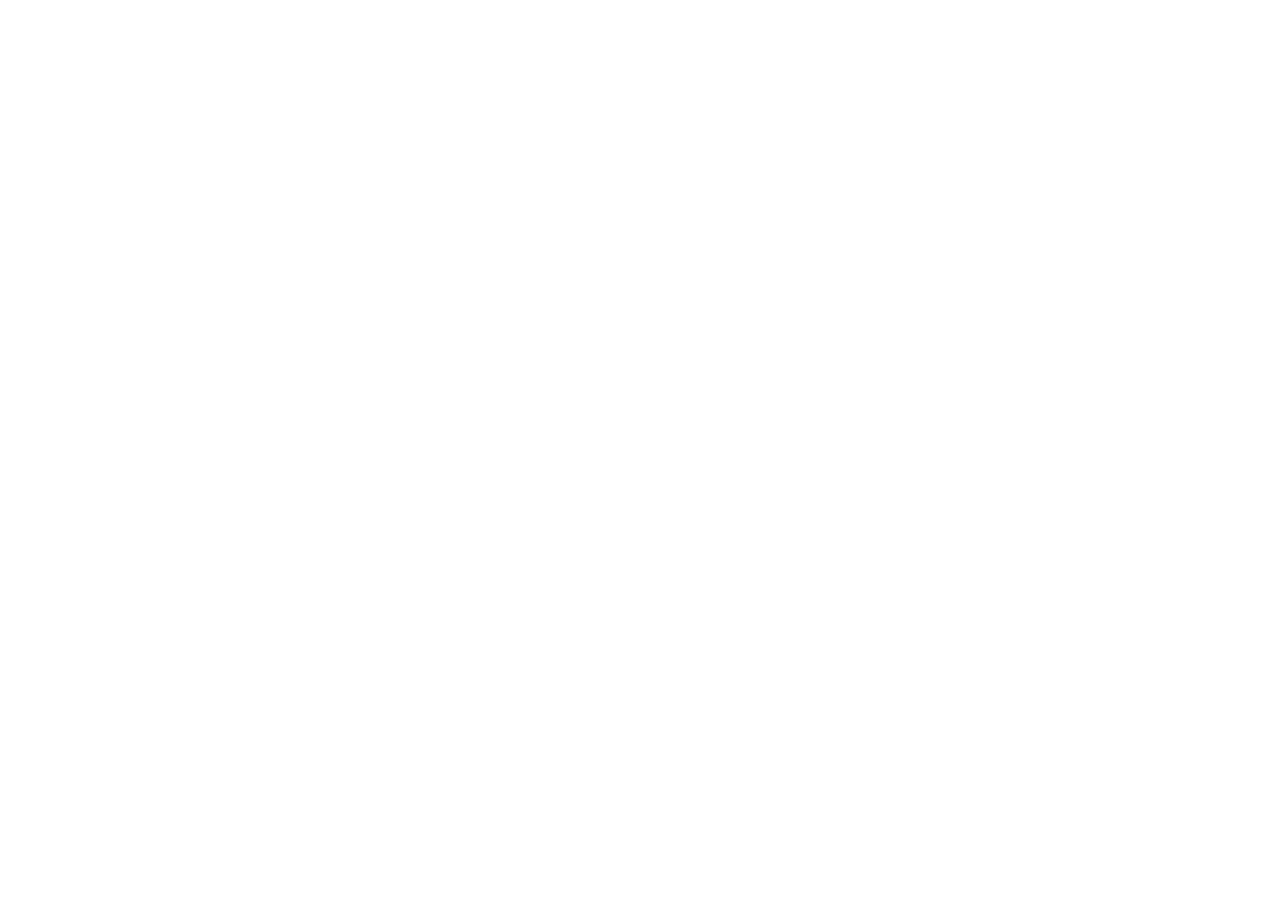
==== inicio.html @ afdca0fa "Creacion de los archivos html a utilizar, con su estructura basica para empezar a desarrollar las et" ====
<!DOCTYPE html>
<html lang="es">
<head>
    <meta charset="UTF-8">
    <meta name="viewport" content="width=device-width, initial-scale=1.0">
    <link rel="stylesheet" href="assest/Style/inicio.css">
    <script src="assest/Script/script.js"></script>
    <link rel="icon" href="assest/Img/logo.png" type="favicon/png">
    <title>Gleam and Glow-inicio</title>
</head>
<body>
    
</body>
</html>
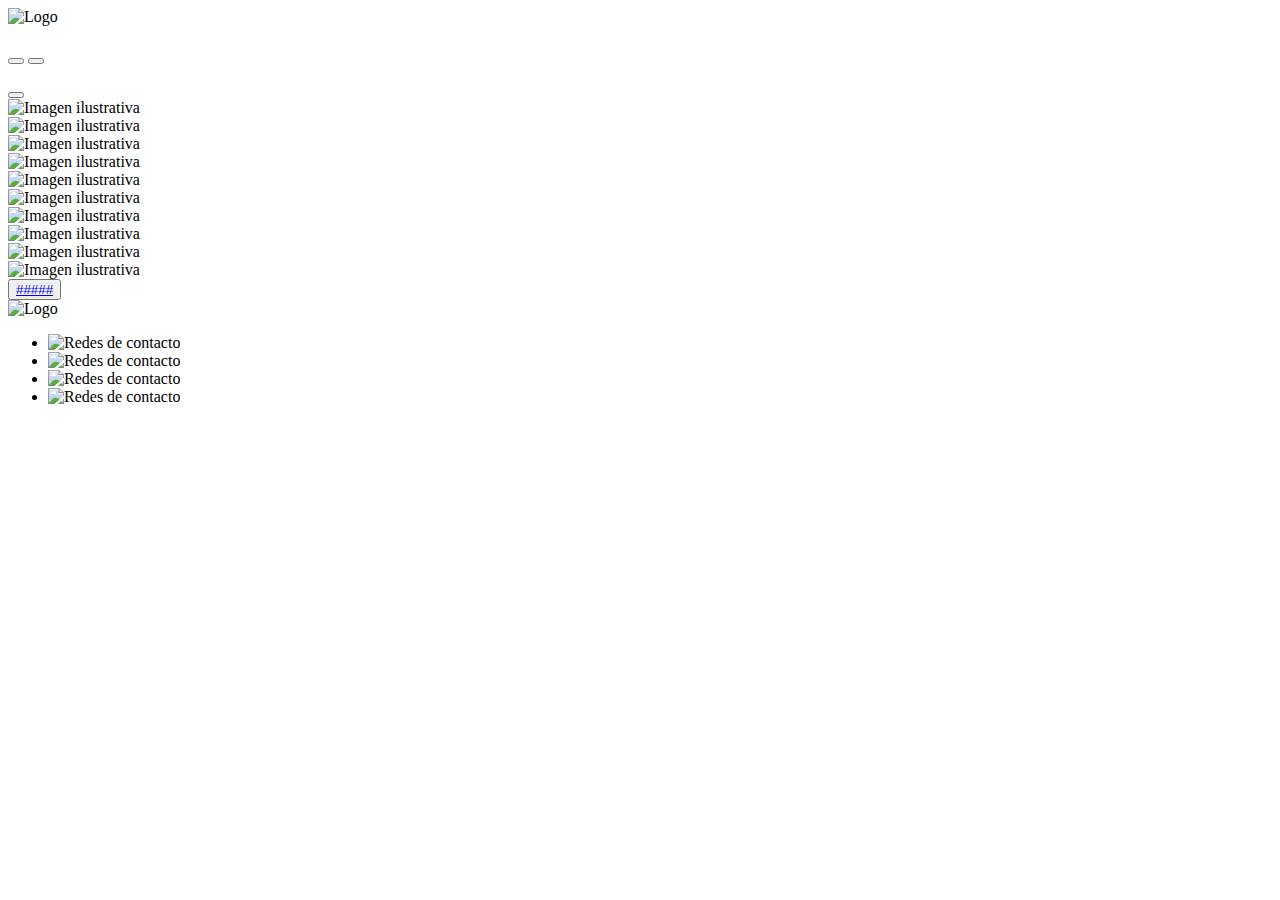
==== commit 475f52ef: "Definicion del orden y de todas las etiquetas a usar en la pagina de inicio, manteniendo la semantic" ====
--- a/inicio.html
+++ b/inicio.html
@@ -9,6 +9,75 @@
     <title>Gleam and Glow-inicio</title>
 </head>
 <body>
-    
+    <!--Encabezado con el nombre y logo de la empresa, botones de inicio y registro de sesion, y seccion secreta de bienvenida al usuario en caso de haver iniciado sesion-->
+    <header>
+        <div>
+            <img src="" alt="Logo">
+            <h1 id="Nombre-empresa"></h1>
+        </div>
+        <div id="auth-buttons">
+            <button id="inicio"></button>
+            <button id="registro"></button>
+        </div>
+        <div id="user-area">
+            <p><span id="username-display"></span></p>
+            <button></button>
+        </div>
+    </header>
+    <!--Seccion principal con un mosaico mostrando los productos mas relevantes y un boton de llamado a la accion para explorar mas productos-->
+    <main>
+        <section class="Mosaico-productos">
+            <div><img src="#" alt="Imagen ilustrativa" class="products"></div>
+            <div><img src="#" alt="Imagen ilustrativa" class="products"></div>
+            <div><img src="#" alt="Imagen ilustrativa" class="products"></div>
+            <div><img src="#" alt="Imagen ilustrativa" class="products"></div>
+            <div><img src="#" alt="Imagen ilustrativa" class="products"></div>
+            <div><img src="#" alt="Imagen ilustrativa" class="products"></div>
+            <div><img src="#" alt="Imagen ilustrativa" class="products"></div>
+            <div><img src="#" alt="Imagen ilustrativa" class="products"></div>
+            <div><img src="#" alt="Imagen ilustrativa" class="products"></div>
+            <div><img src="#" alt="Imagen ilustrativa" class="products"></div>
+        </section>
+        <button><a href="productos.html">#####</a></button>
+    </main>
+    <!--Seccion secundaria, donde se mostrara informacion de la empresa, quienes somos, mision y vision-->
+    <aside>
+        <section class="Info">
+            <div id="Descripcion"></div>
+            <div id="Mision"></div>
+            <div id="Vision"></div>
+        </section>
+    </aside>
+    <!--Seccion principal que mostrara las reseñas de algunos clientes-->
+    <main>
+        <section class="Reseñas">
+            <div class="Reseña-tarjeta"></div>
+            <div class="Reseña-tarjeta"></div>
+            <div class="Reseña-tarjeta"></div>
+            <div class="Reseña-tarjeta"></div>
+            <div class="Reseña-tarjeta"></div>
+            <div class="Reseña-tarjeta"></div>
+            <div class="Reseña-tarjeta"></div>
+            <div class="Reseña-tarjeta"></div>
+            <div class="Reseña-tarjeta"></div>
+            <div class="Reseña-tarjeta"></div>
+        </section>
+    </main>
+    <!--Pie de pagina con el logo de la empresa, derechos de autor, y apartado de redes de contacto-->
+    <footer>
+        <div>
+            <img src="" alt="Logo">
+            <span></span>
+        </div>
+        <div>
+            <span></span>
+            <ul>
+                <li><img src="" alt="Redes de contacto" class="Redes"></li>
+                <li><img src="" alt="Redes de contacto" class="Redes"></li>
+                <li><img src="" alt="Redes de contacto" class="Redes"></li>
+                <li><img src="" alt="Redes de contacto" class="Redes"></li>
+            </ul>
+        </div>
+    </footer>
 </body>
 </html>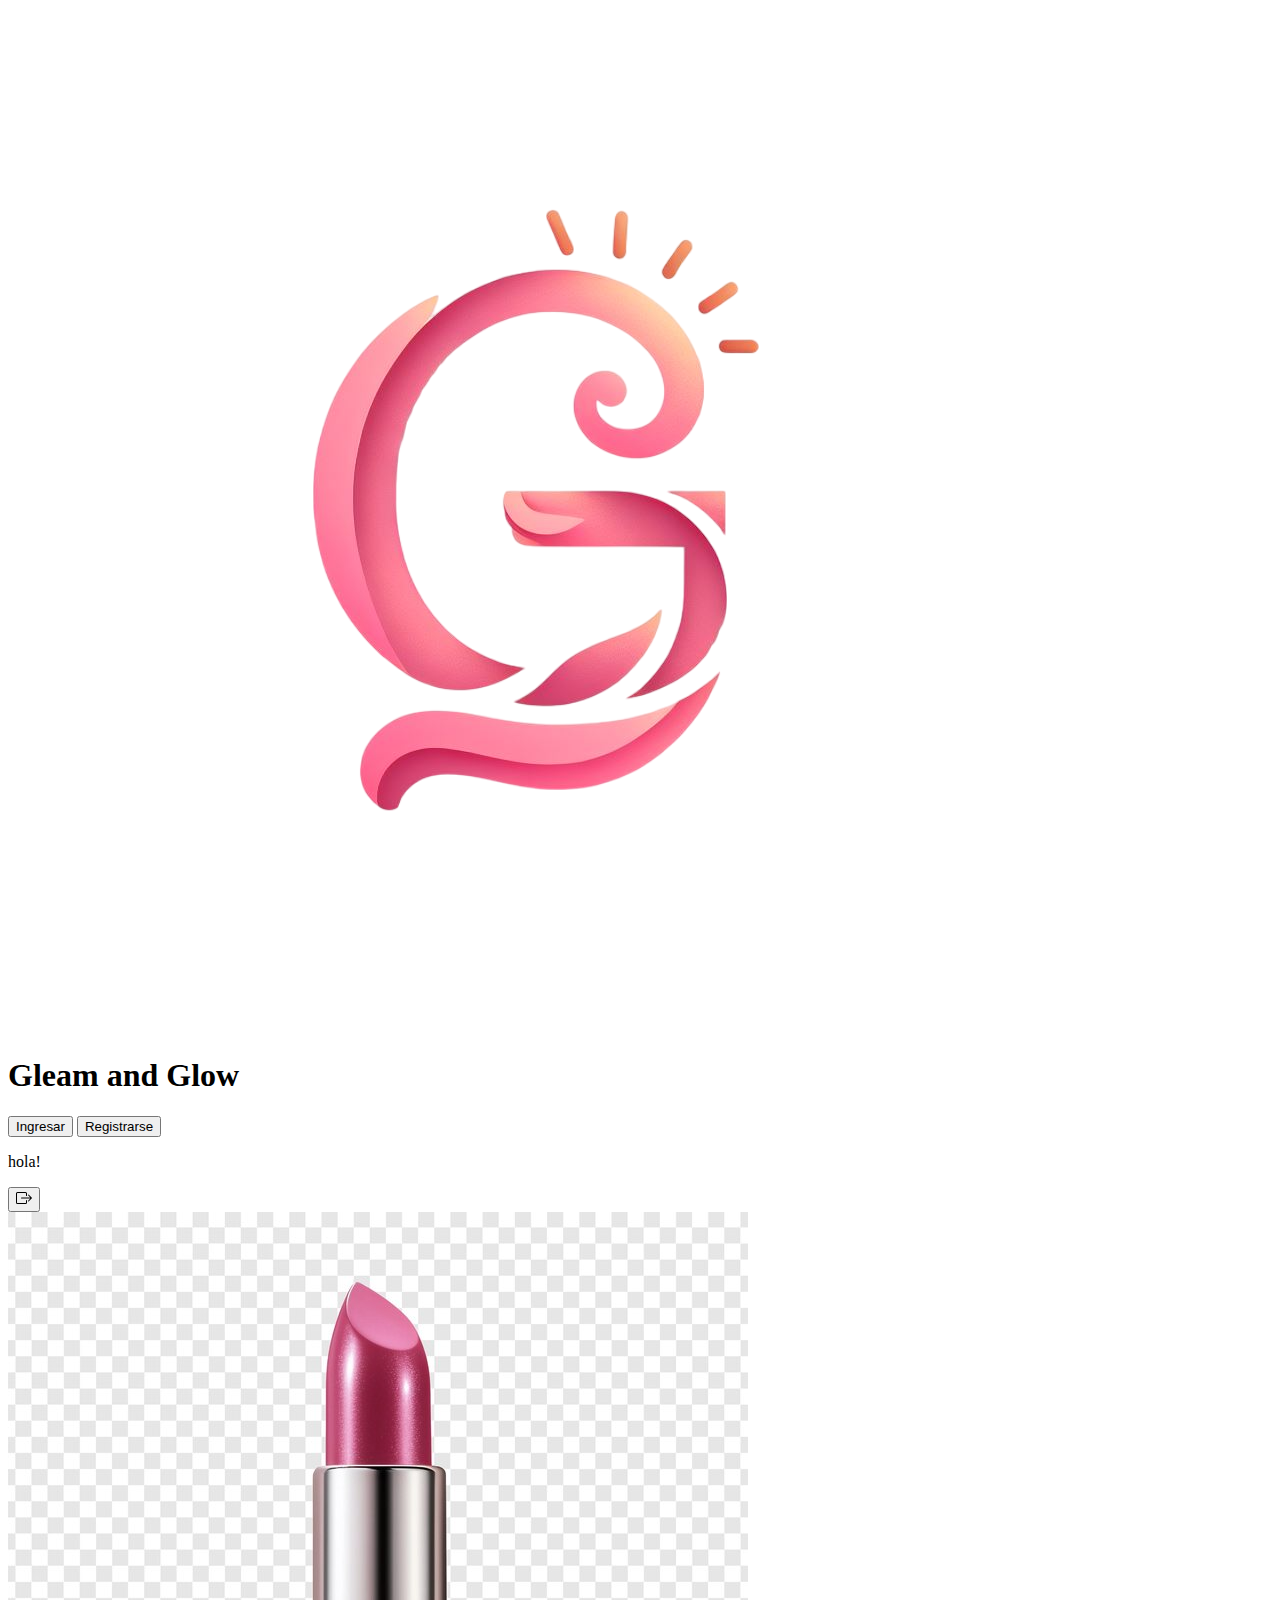
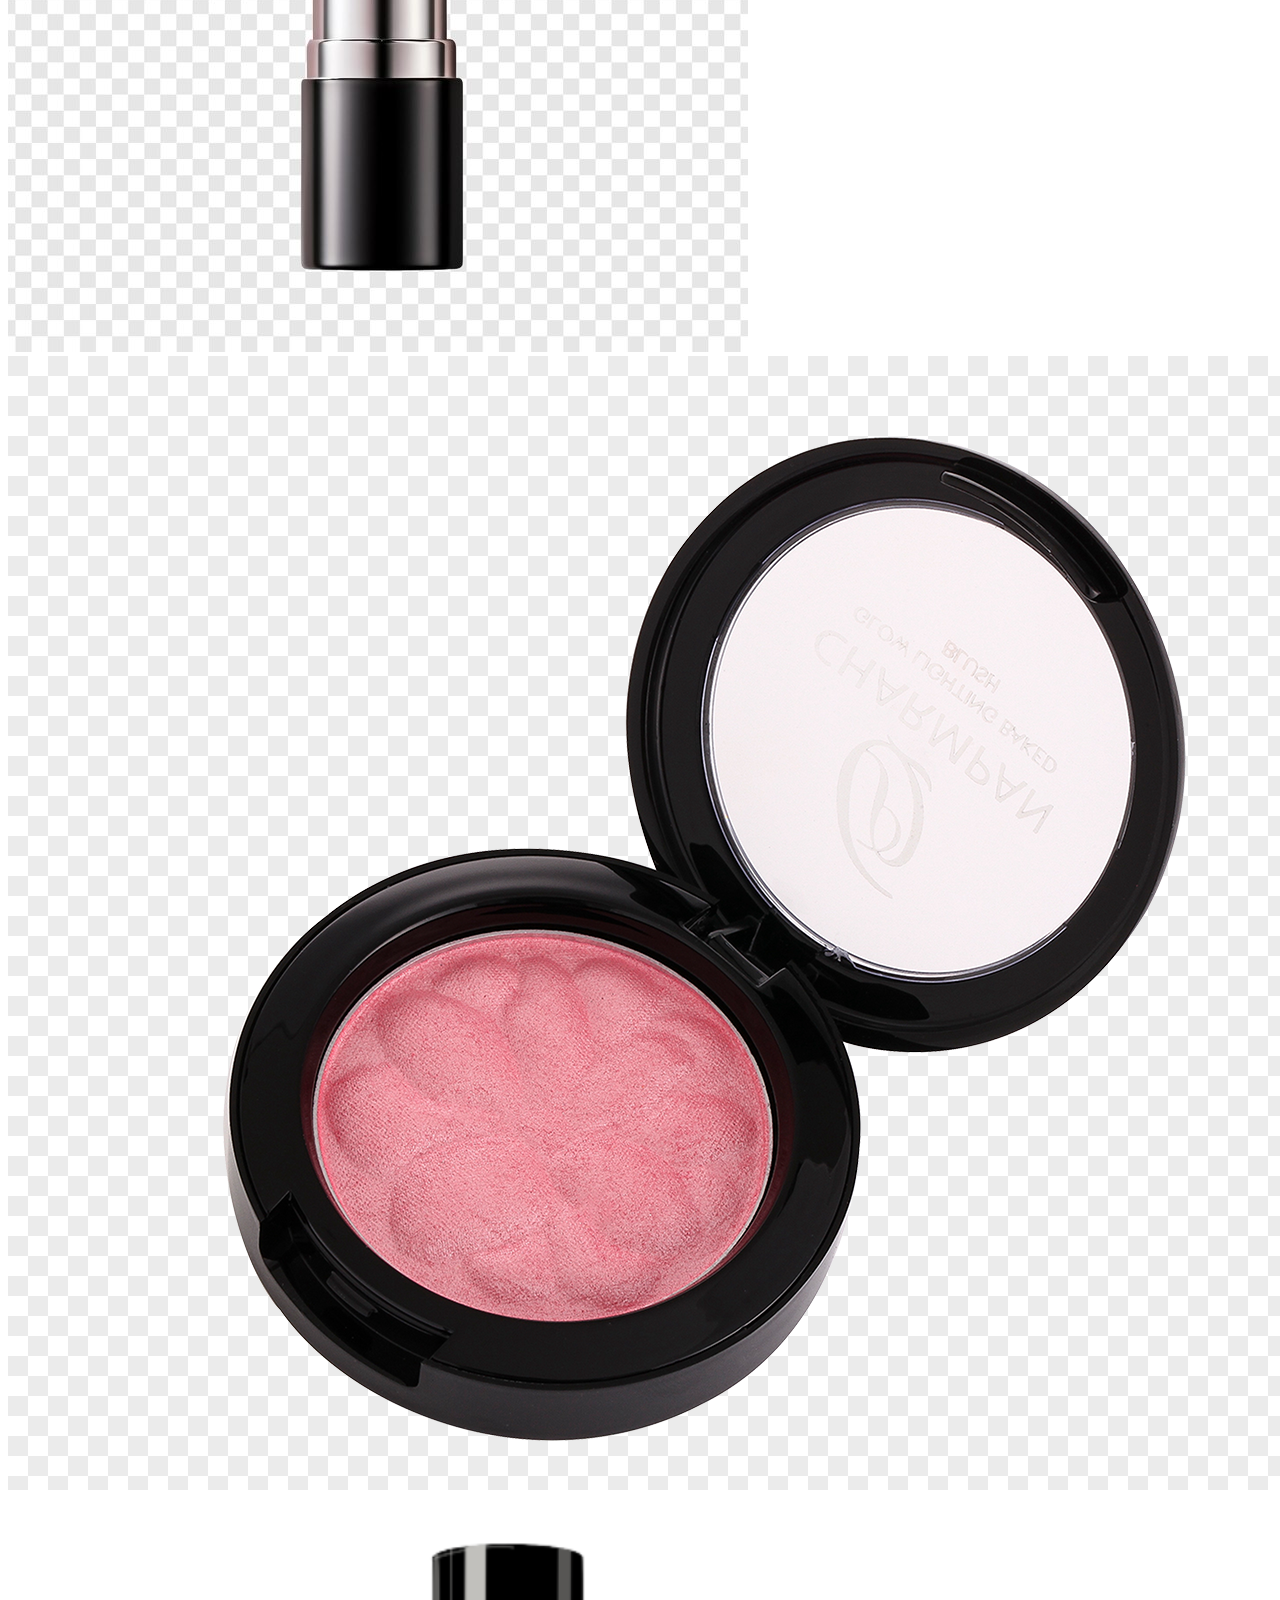
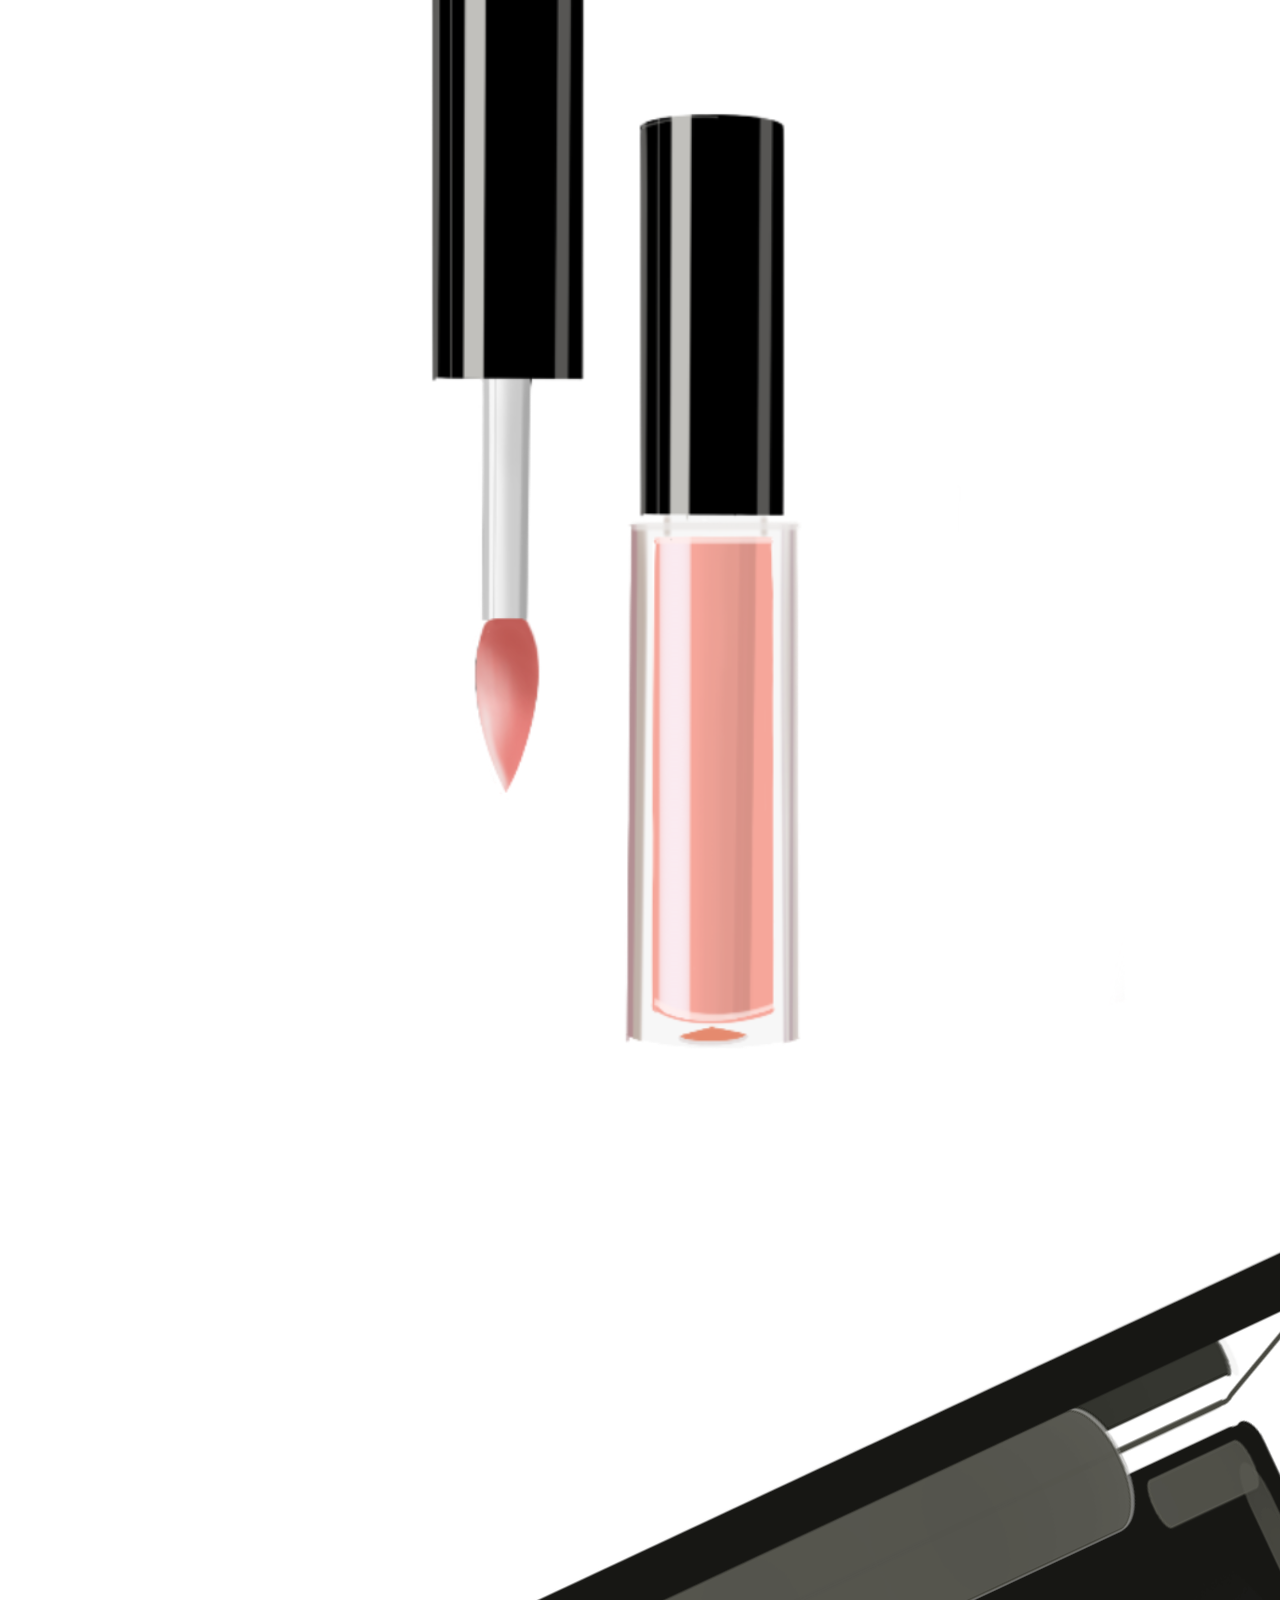
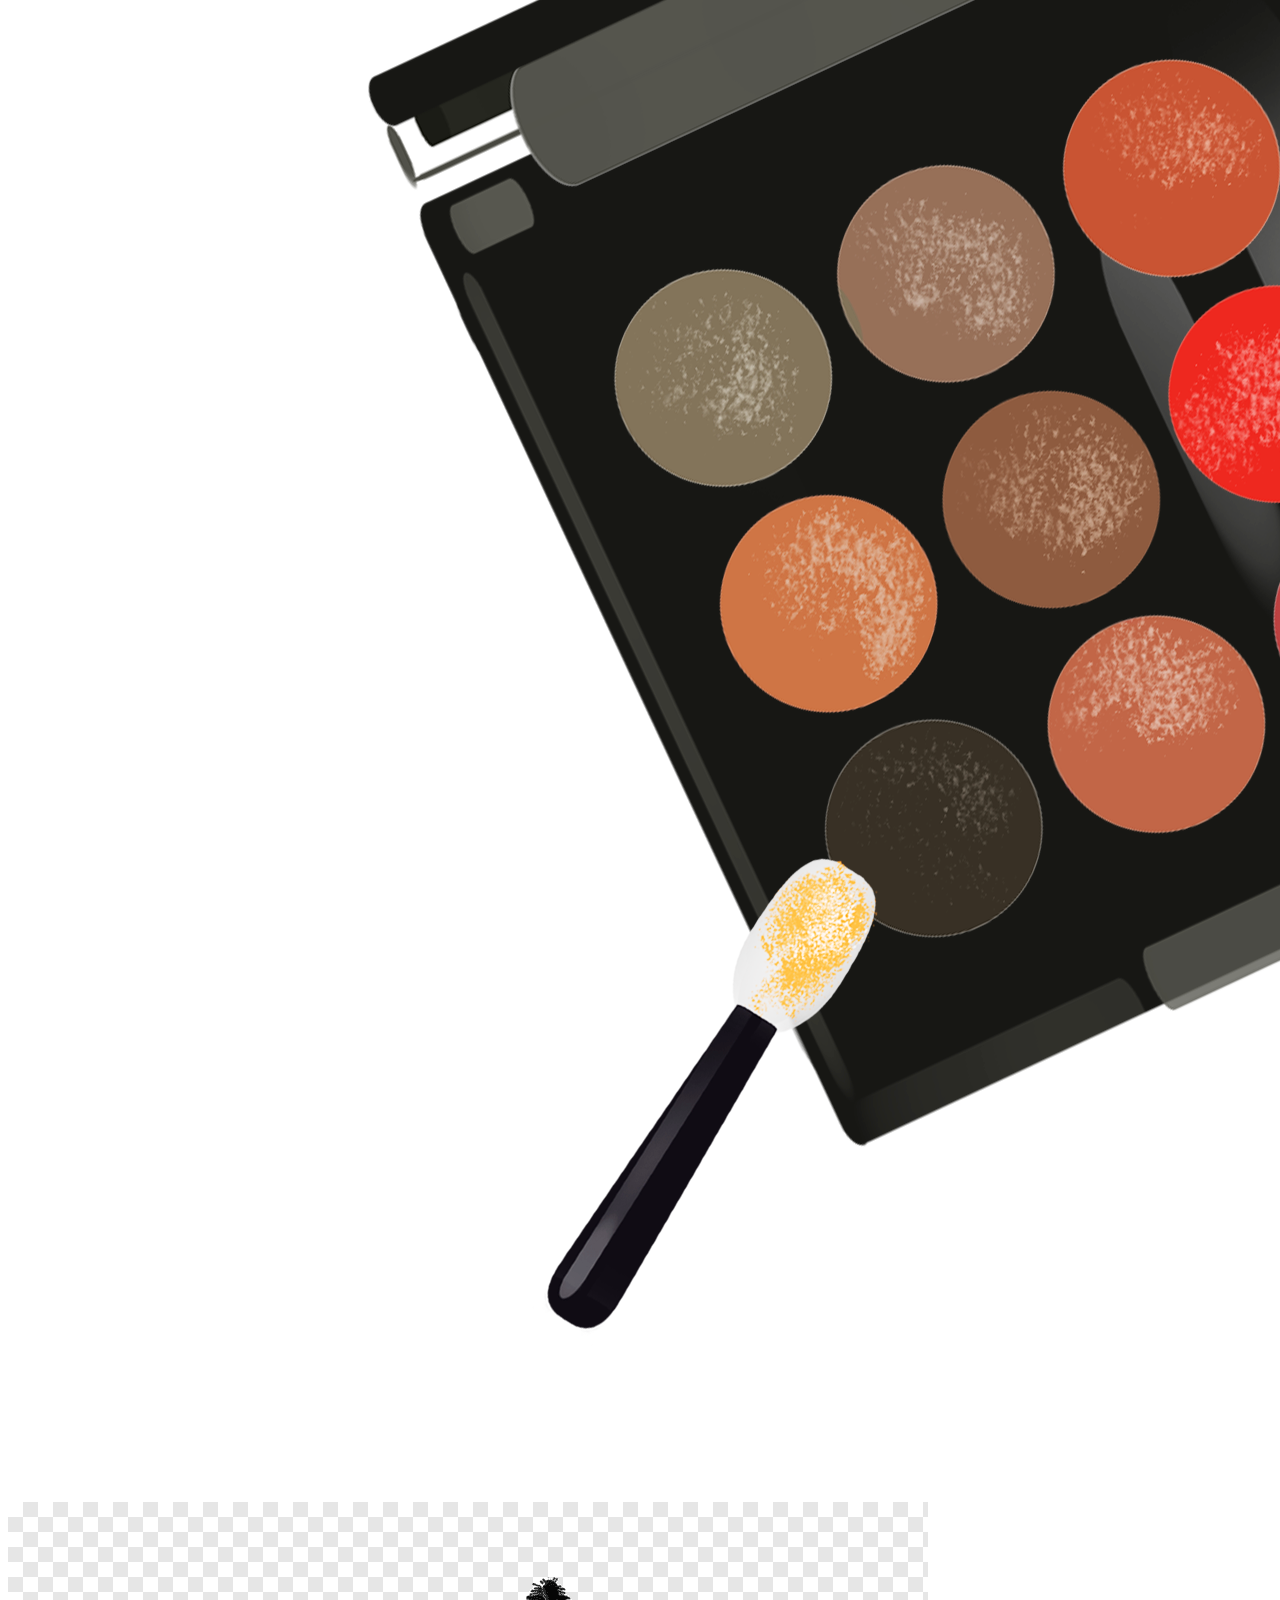
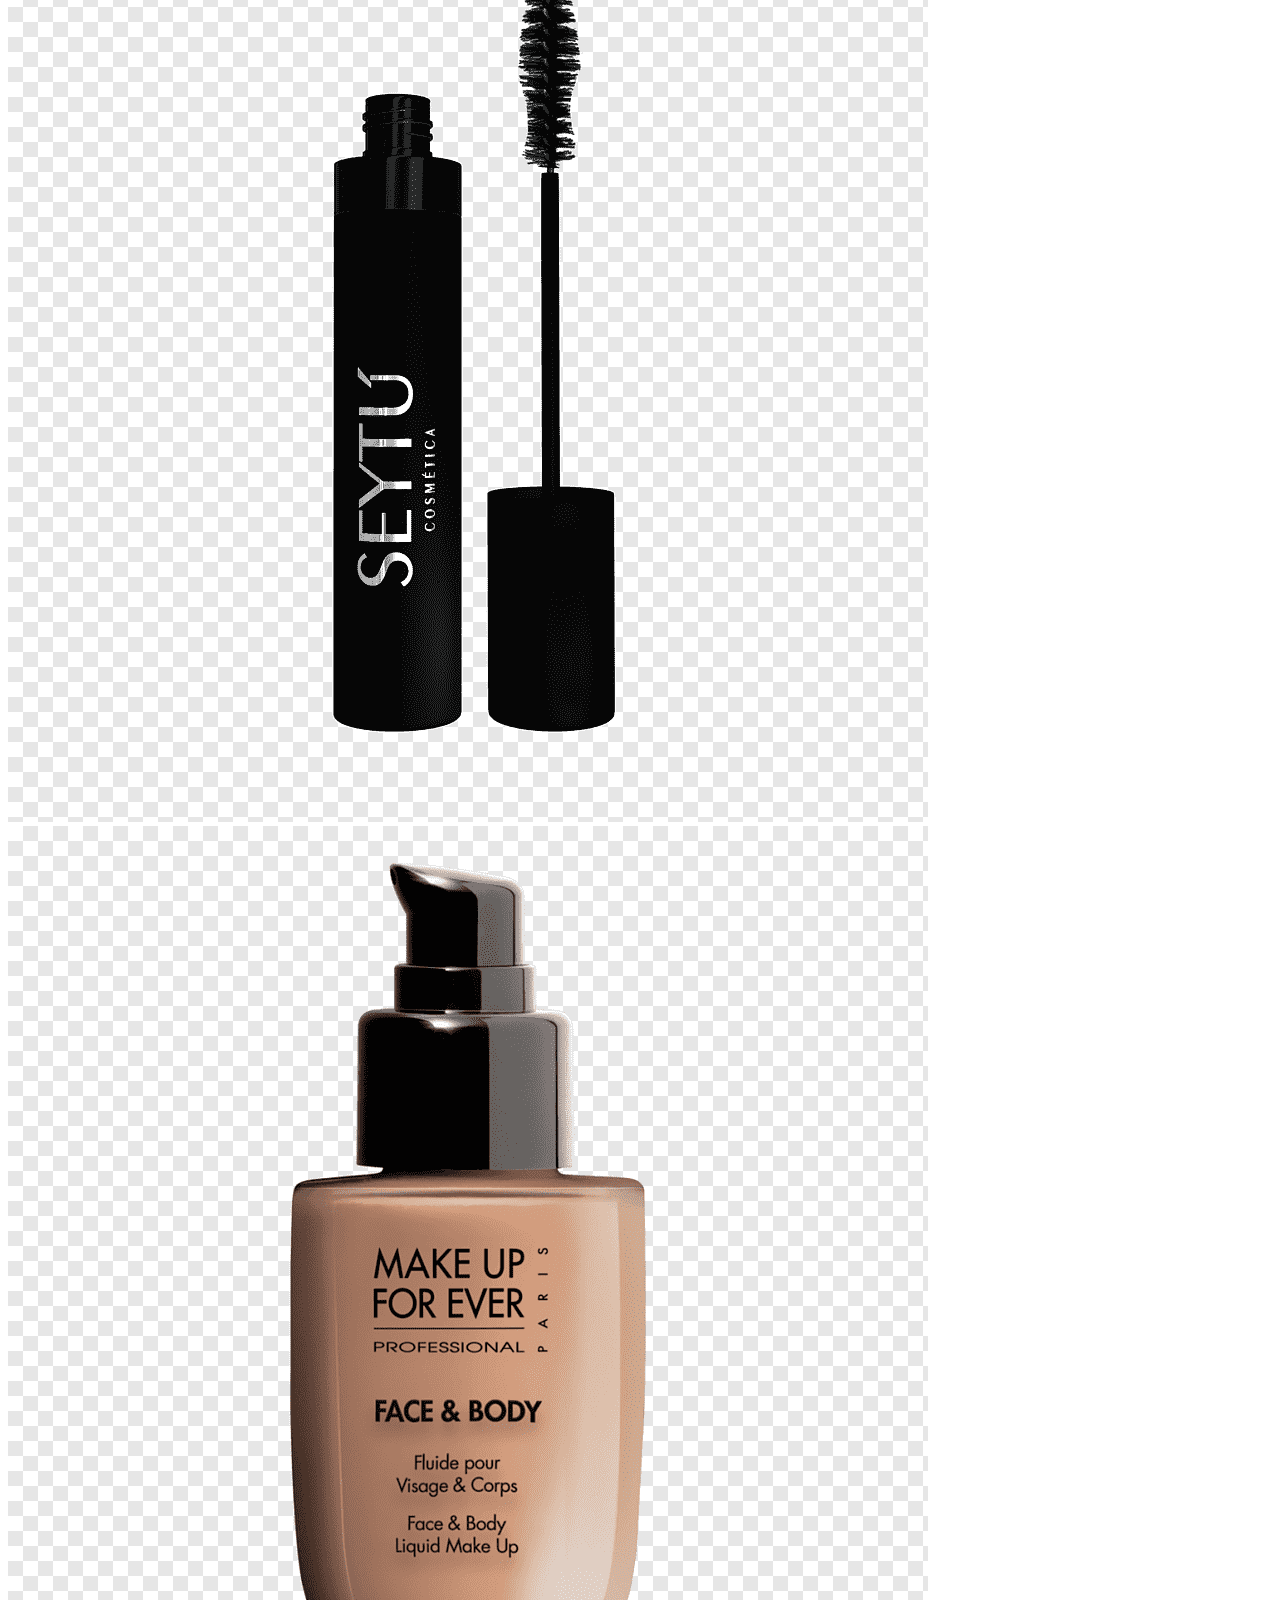
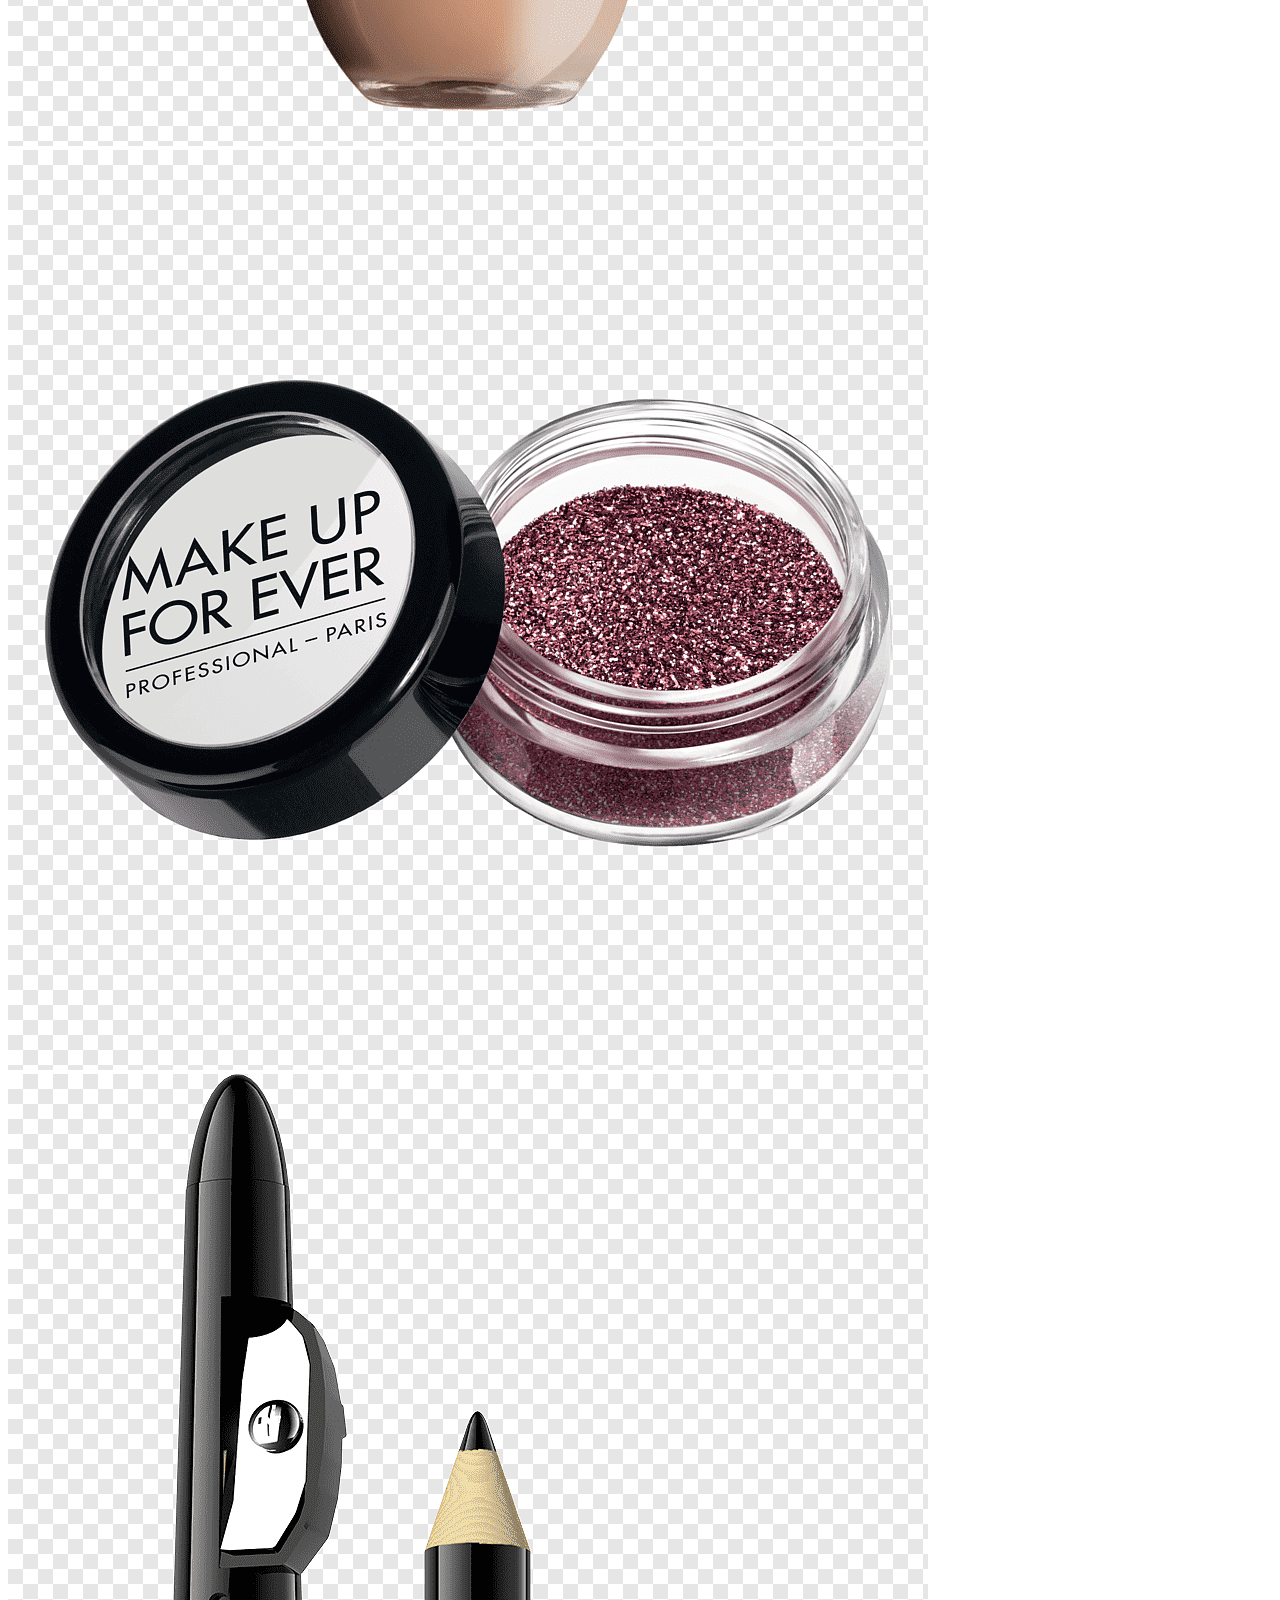
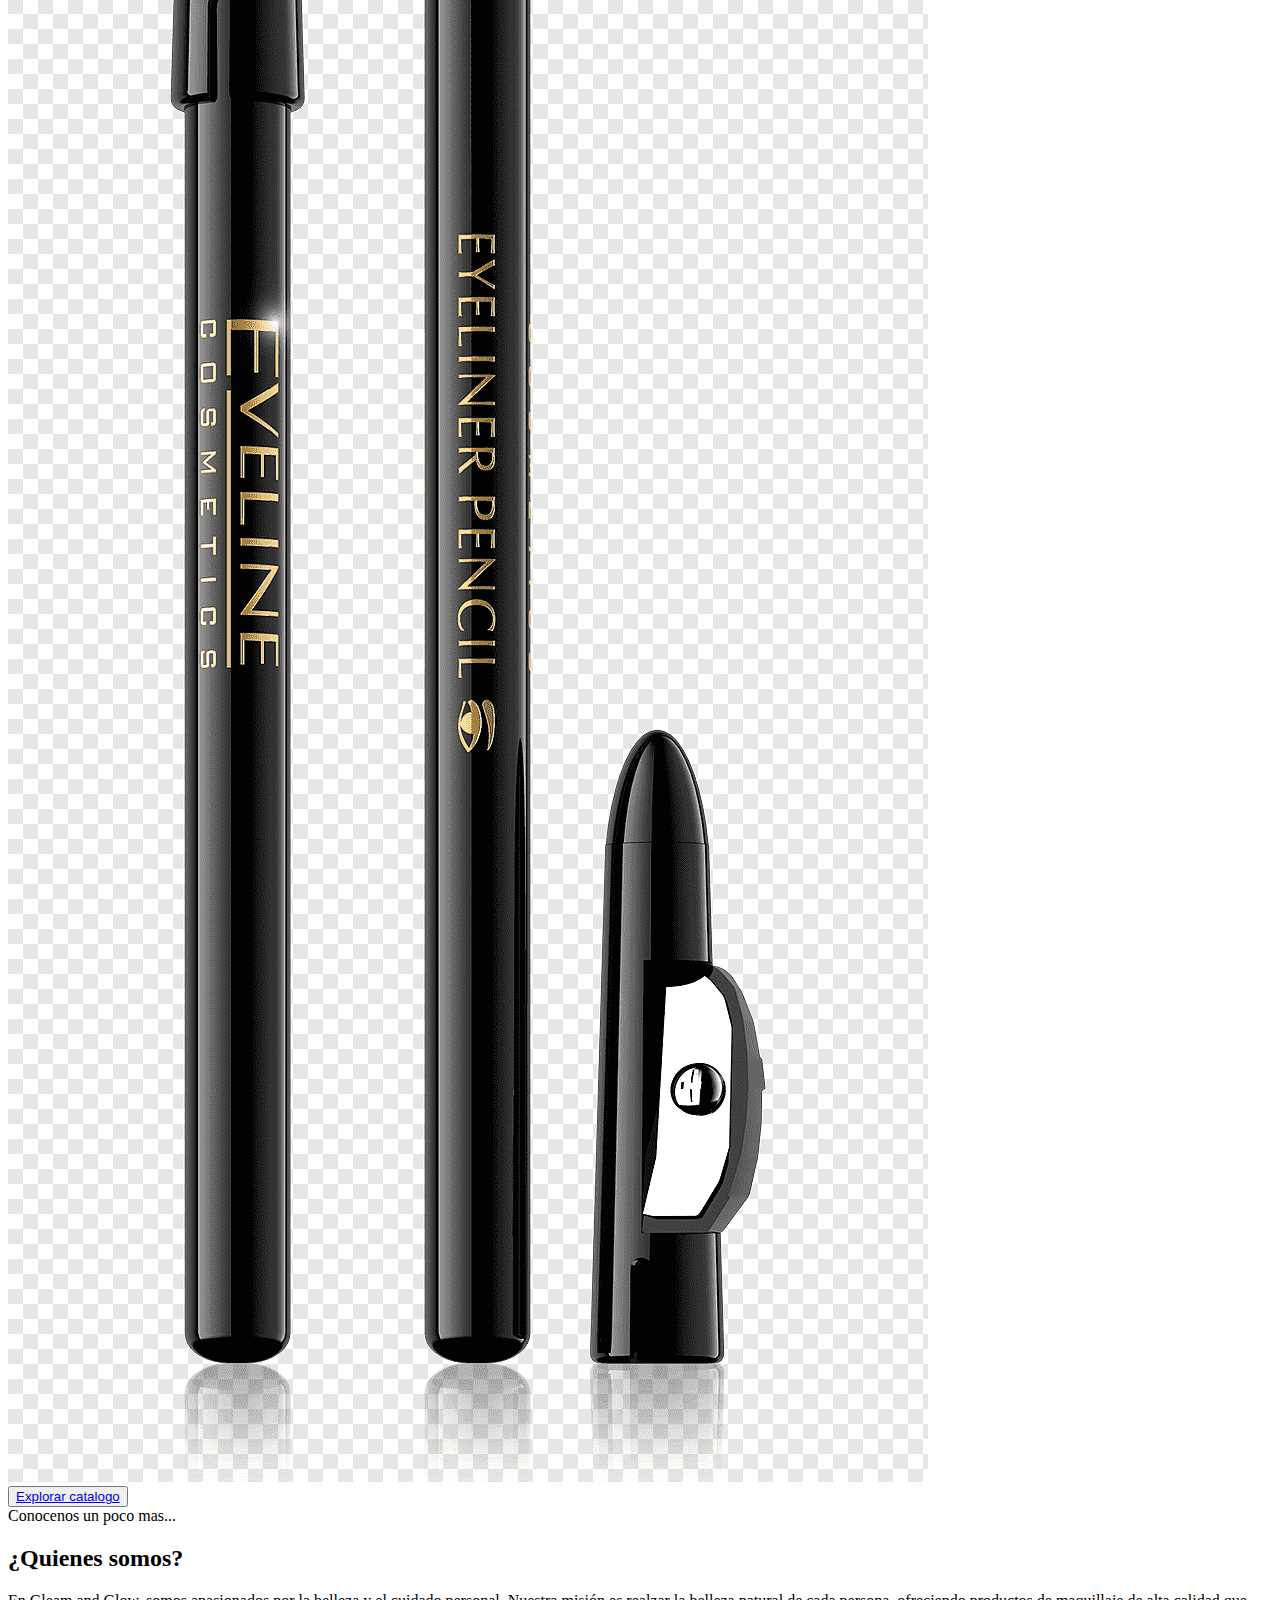
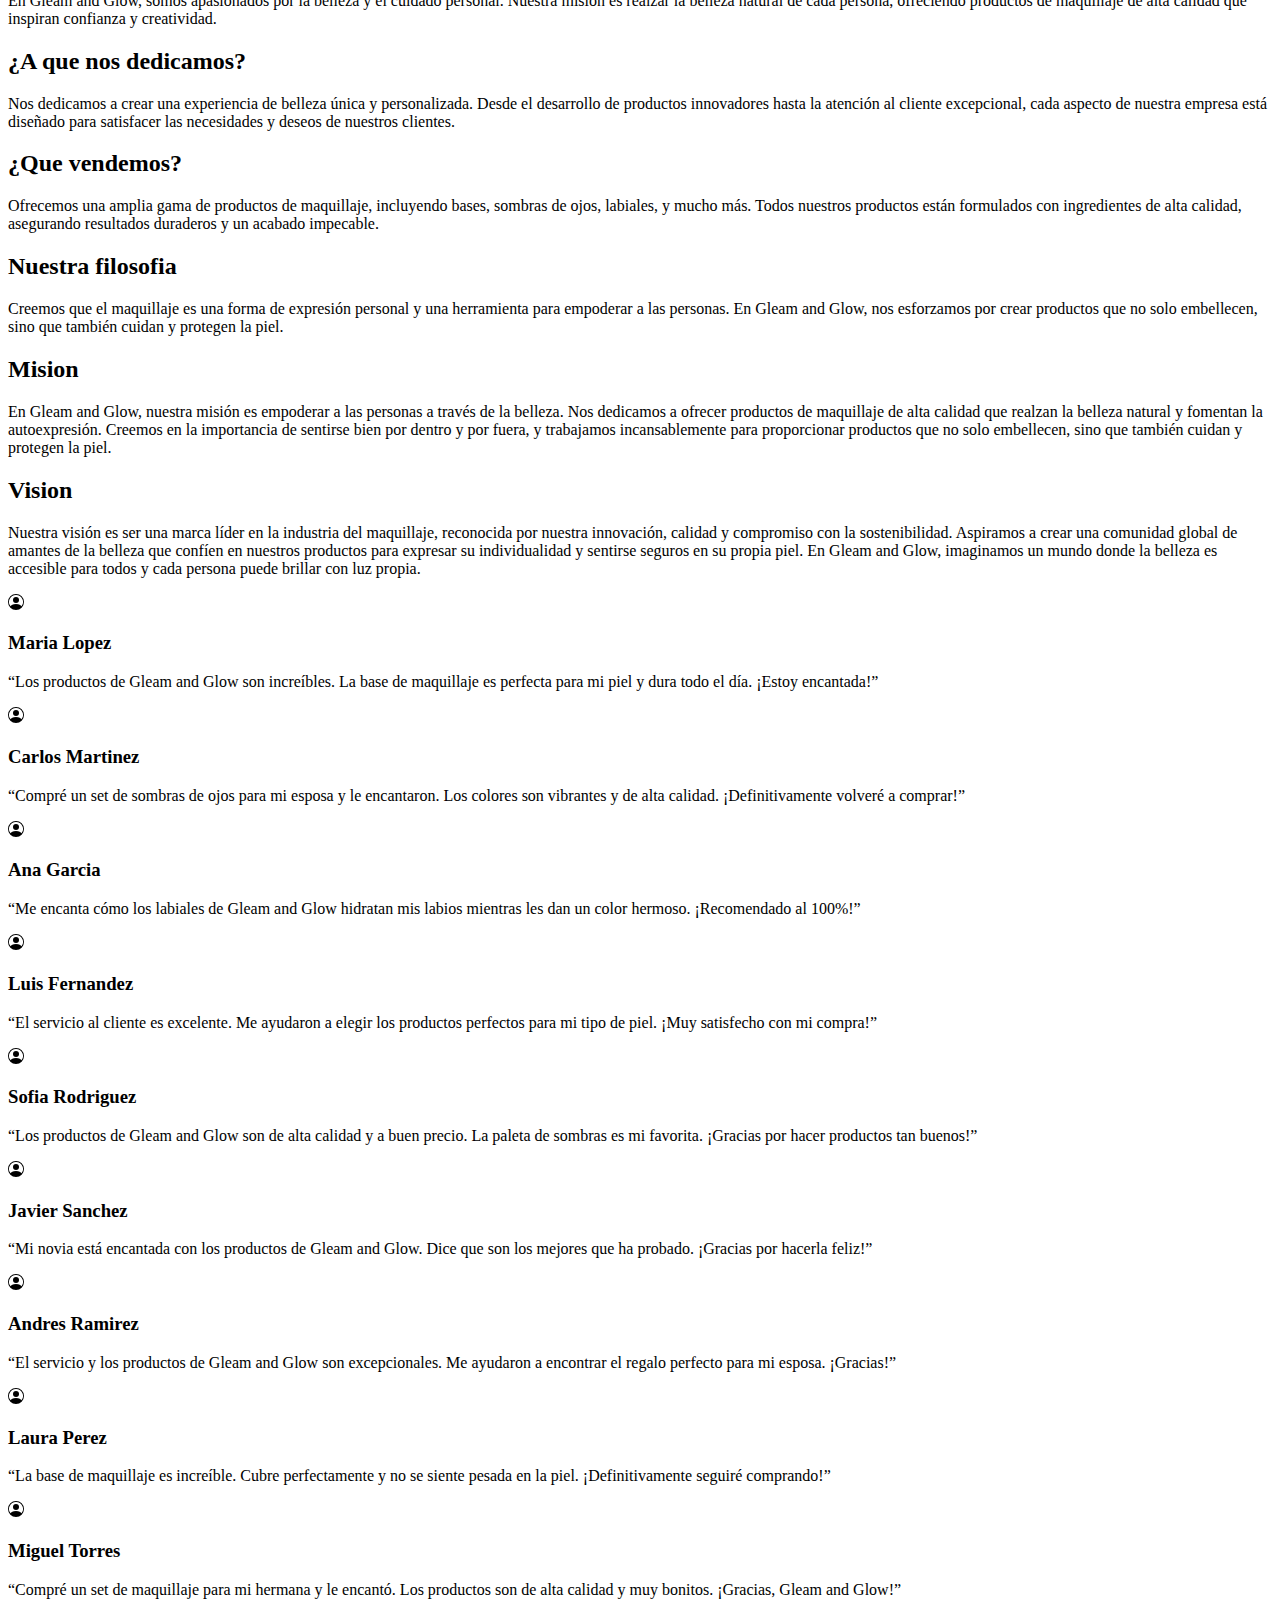
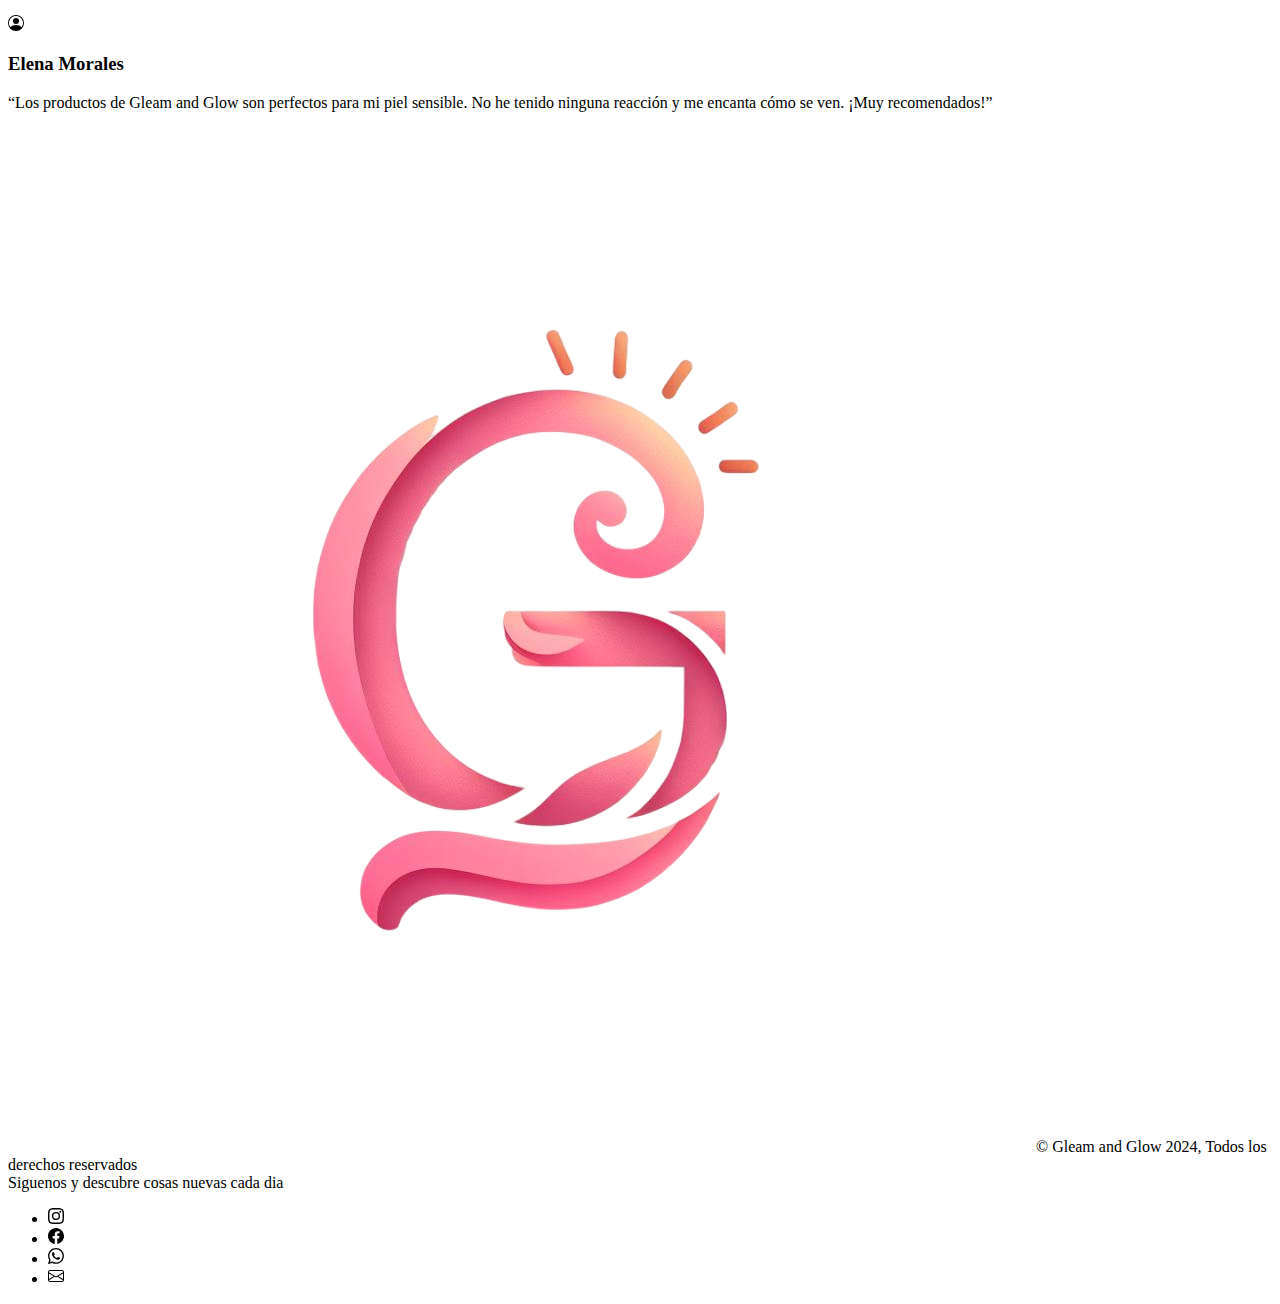
==== commit 94561827: "inicio de lleno e integracion de todos los elementos a utilizar en la pagina principal (titulos, tex" ====
--- a/inicio.html
+++ b/inicio.html
@@ -12,70 +12,134 @@
     <!--Encabezado con el nombre y logo de la empresa, botones de inicio y registro de sesion, y seccion secreta de bienvenida al usuario en caso de haver iniciado sesion-->
     <header>
         <div>
-            <img src="" alt="Logo">
-            <h1 id="Nombre-empresa"></h1>
+            <img src="assest/Img/logo.png" alt="Logo">
+            <h1 id="Nombre-empresa">Gleam and Glow</h1>
         </div>
         <div id="auth-buttons">
-            <button id="inicio"></button>
-            <button id="registro"></button>
+            <button id="inicio">Ingresar</button>
+            <button id="registro">Registrarse</button>
         </div>
         <div id="user-area">
-            <p><span id="username-display"></span></p>
-            <button></button>
+            <p>hola<span id="username-display">!</span></p>
+            <button><img src="assest/Img/Cerrar sesion.svg" alt="Cerrar sesion"></button>
         </div>
     </header>
     <!--Seccion principal con un mosaico mostrando los productos mas relevantes y un boton de llamado a la accion para explorar mas productos-->
     <main>
         <section class="Mosaico-productos">
-            <div><img src="#" alt="Imagen ilustrativa" class="products"></div>
-            <div><img src="#" alt="Imagen ilustrativa" class="products"></div>
-            <div><img src="#" alt="Imagen ilustrativa" class="products"></div>
-            <div><img src="#" alt="Imagen ilustrativa" class="products"></div>
-            <div><img src="#" alt="Imagen ilustrativa" class="products"></div>
-            <div><img src="#" alt="Imagen ilustrativa" class="products"></div>
-            <div><img src="#" alt="Imagen ilustrativa" class="products"></div>
-            <div><img src="#" alt="Imagen ilustrativa" class="products"></div>
-            <div><img src="#" alt="Imagen ilustrativa" class="products"></div>
-            <div><img src="#" alt="Imagen ilustrativa" class="products"></div>
+            <div><img src="assest/Img/mosaico/producto-mosaico-1.png" alt="Imagen ilustrativa" class="products"></div>
+            <div><img src="assest/Img/mosaico/producto-mosaico-2.png" alt="Imagen ilustrativa" class="products"></div>
+            <div><img src="assest/Img/mosaico/producto-mosaico-3.png" alt="Imagen ilustrativa" class="products"></div>
+            <div><img src="assest/Img/mosaico/producto-mosaico-4.png" alt="Imagen ilustrativa" class="products"></div>
+            <div><img src="assest/Img/mosaico/producto-mosaico-5.png" alt="Imagen ilustrativa" class="products"></div>
+            <div><img src="assest/Img/mosaico/producto-mosaico-6.png" alt="Imagen ilustrativa" class="products"></div>
+            <div><img src="assest/Img/mosaico/producto-mosaico-7.png" alt="Imagen ilustrativa" class="products"></div>
+            <div><img src="assest/Img/mosaico/producto-mosaico-8.png" alt="Imagen ilustrativa" class="products"></div>
         </section>
-        <button><a href="productos.html">#####</a></button>
+        <button><a href="productos.html">Explorar catalogo</a></button>
     </main>
     <!--Seccion secundaria, donde se mostrara informacion de la empresa, quienes somos, mision y vision-->
     <aside>
+        <div id="Banner">
+            <span>Conocenos un poco mas...</span>
+        </div>
         <section class="Info">
-            <div id="Descripcion"></div>
-            <div id="Mision"></div>
-            <div id="Vision"></div>
+                <div id="Quienes-somos">
+                    <h2>¿Quienes somos?</h2>
+                    <p>En Gleam and Glow, somos apasionados por la belleza y el cuidado personal. Nuestra misión es realzar la belleza natural de cada persona, ofreciendo productos de maquillaje de alta calidad que inspiran confianza y creatividad.</p>
+                </div>
+                <div id="a-que-nos-dedicamos">
+                    <h2>¿A que nos dedicamos?</h2>
+                    <p>Nos dedicamos a crear una experiencia de belleza única y personalizada. Desde el desarrollo de productos innovadores hasta la atención al cliente excepcional, cada aspecto de nuestra empresa está diseñado para satisfacer las necesidades y deseos de nuestros clientes.</p>
+                </div>
+                <div id="¿Que-vendemos?">
+                    <h2>¿Que vendemos?</h2>
+                    <p>Ofrecemos una amplia gama de productos de maquillaje, incluyendo bases, sombras de ojos, labiales, y mucho más. Todos nuestros productos están formulados con ingredientes de alta calidad, asegurando resultados duraderos y un acabado impecable.</p>
+                </div>
+                <div id="Nuestra-filosofa">
+                    <h2>Nuestra filosofia</h2>
+                    <p>Creemos que el maquillaje es una forma de expresión personal y una herramienta para empoderar a las personas. En Gleam and Glow, nos esforzamos por crear productos que no solo embellecen, sino que también cuidan y protegen la piel.</p>
+                </div>
+                <div id="Mision">
+                    <h2>Mision</h2>
+                    <p>En Gleam and Glow, nuestra misión es empoderar a las personas a través de la belleza. Nos dedicamos a ofrecer productos de maquillaje de alta calidad que realzan la belleza natural y fomentan la autoexpresión. Creemos en la importancia de sentirse bien por dentro y por fuera, y trabajamos incansablemente para proporcionar productos que no solo embellecen, sino que también cuidan y protegen la piel.</p>
+                </div>
+                <div id="Vision">
+                    <h2>Vision</h2>
+                    <p>Nuestra visión es ser una marca líder en la industria del maquillaje, reconocida por nuestra innovación, calidad y compromiso con la sostenibilidad. Aspiramos a crear una comunidad global de amantes de la belleza que confíen en nuestros productos para expresar su individualidad y sentirse seguros en su propia piel. En Gleam and Glow, imaginamos un mundo donde la belleza es accesible para todos y cada persona puede brillar con luz propia.</p>
+                </div>
         </section>
     </aside>
     <!--Seccion principal que mostrara las reseñas de algunos clientes-->
     <main>
         <section class="Reseñas">
-            <div class="Reseña-tarjeta"></div>
-            <div class="Reseña-tarjeta"></div>
-            <div class="Reseña-tarjeta"></div>
-            <div class="Reseña-tarjeta"></div>
-            <div class="Reseña-tarjeta"></div>
-            <div class="Reseña-tarjeta"></div>
-            <div class="Reseña-tarjeta"></div>
-            <div class="Reseña-tarjeta"></div>
-            <div class="Reseña-tarjeta"></div>
-            <div class="Reseña-tarjeta"></div>
+            <div class="Reseña-tarjeta">
+                <img src="assest/Img/usuario.svg" alt="Reseñas de cliente">
+                <h3>Maria Lopez</h3>
+                <p>“Los productos de Gleam and Glow son increíbles. La base de maquillaje es perfecta para mi piel y dura todo el día. ¡Estoy encantada!”</p>
+            </div>
+            <div class="Reseña-tarjeta">
+                <img src="assest/Img/usuario.svg" alt="Reseñas de cliente">
+                <h3>Carlos Martinez</h3>
+                <p>“Compré un set de sombras de ojos para mi esposa y le encantaron. Los colores son vibrantes y de alta calidad. ¡Definitivamente volveré a comprar!”</p>
+            </div>
+            <div class="Reseña-tarjeta">
+                <img src="assest/Img/usuario.svg" alt="Reseñas de cliente">
+                <h3>Ana Garcia</h3>
+                <p>“Me encanta cómo los labiales de Gleam and Glow hidratan mis labios mientras les dan un color hermoso. ¡Recomendado al 100%!”</p>
+            </div>
+            <div class="Reseña-tarjeta">
+                <img src="assest/Img/usuario.svg" alt="Reseñas de cliente">
+                <h3>Luis Fernandez</h3>
+                <p>“El servicio al cliente es excelente. Me ayudaron a elegir los productos perfectos para mi tipo de piel. ¡Muy satisfecho con mi compra!”</p>
+            </div>
+            <div class="Reseña-tarjeta">
+                <img src="assest/Img/usuario.svg" alt="Reseñas de cliente">
+                <h3>Sofia Rodriguez</h3>
+                <p>“Los productos de Gleam and Glow son de alta calidad y a buen precio. La paleta de sombras es mi favorita. ¡Gracias por hacer productos tan buenos!”</p>
+            </div>
+            <div class="Reseña-tarjeta">
+                <img src="assest/Img/usuario.svg" alt="Reseñas de cliente">
+                <h3>Javier Sanchez</h3>
+                <p>“Mi novia está encantada con los productos de Gleam and Glow. Dice que son los mejores que ha probado. ¡Gracias por hacerla feliz!”</p>
+            </div>
+            <div class="Reseña-tarjeta">
+                <img src="assest/Img/usuario.svg" alt="Reseñas de cliente">
+                <h3>Andres Ramirez</h3>
+                <p>“El servicio y los productos de Gleam and Glow son excepcionales. Me ayudaron a encontrar el regalo perfecto para mi esposa. ¡Gracias!”</p>
+            </div>
+            <div class="Reseña-tarjeta">
+                <img src="assest/Img/usuario.svg" alt="Reseñas de cliente">
+                <h3>Laura Perez</h3>
+                <p>“La base de maquillaje es increíble. Cubre perfectamente y no se siente pesada en la piel. ¡Definitivamente seguiré comprando!”</p>
+            </div>
+            <div class="Reseña-tarjeta">
+                <img src="assest/Img/usuario.svg" alt="Reseñas de cliente">
+                <h3>Miguel Torres</h3>
+                <p>“Compré un set de maquillaje para mi hermana y le encantó. Los productos son de alta calidad y muy bonitos. ¡Gracias, Gleam and Glow!”</p>
+            </div>
+            <div class="Reseña-tarjeta">
+                <img src="assest/Img/usuario.svg" alt="Reseñas de cliente">
+                <h3>Elena Morales</h3>
+                <p>“Los productos de Gleam and Glow son perfectos para mi piel sensible. No he tenido ninguna reacción y me encanta cómo se ven. ¡Muy recomendados!”</p>
+            </div>
         </section>
     </main>
     <!--Pie de pagina con el logo de la empresa, derechos de autor, y apartado de redes de contacto-->
     <footer>
         <div>
-            <img src="" alt="Logo">
-            <span></span>
+            <img src="assest/Img/logo.png" alt="Logo">
+            <span>
+                © Gleam and Glow 2024, Todos los derechos reservados
+            </span>
         </div>
         <div>
-            <span></span>
+            <span>Siguenos y descubre cosas nuevas cada dia</span>
             <ul>
-                <li><img src="" alt="Redes de contacto" class="Redes"></li>
-                <li><img src="" alt="Redes de contacto" class="Redes"></li>
-                <li><img src="" alt="Redes de contacto" class="Redes"></li>
-                <li><img src="" alt="Redes de contacto" class="Redes"></li>
+                <li><a href="https://instagram.com" target="_blank"><img src="assest/Img/instagram.svg" alt="Redes de contacto" class="Redes"></a></li>
+                <li><a href="https://facebook.com" target="_blank"><img src="assest/Img/facebook.svg" alt="Redes de contacto" class="Redes"></a></li>
+                <li><a href="https://whatsapp.com/channel/0029VaMzl0iEFeXrWydYmt1U" target="_blank"><img src="assest/Img/whatsapp.svg" alt="Redes de contacto" class="Redes"></a></li>
+                <li><a href="tomail:luisalejomiranda123@gmail.com"><img src="assest/Img/mail.svg" alt="Redes de contacto" class="Redes"></a></li>
             </ul>
         </div>
     </footer>
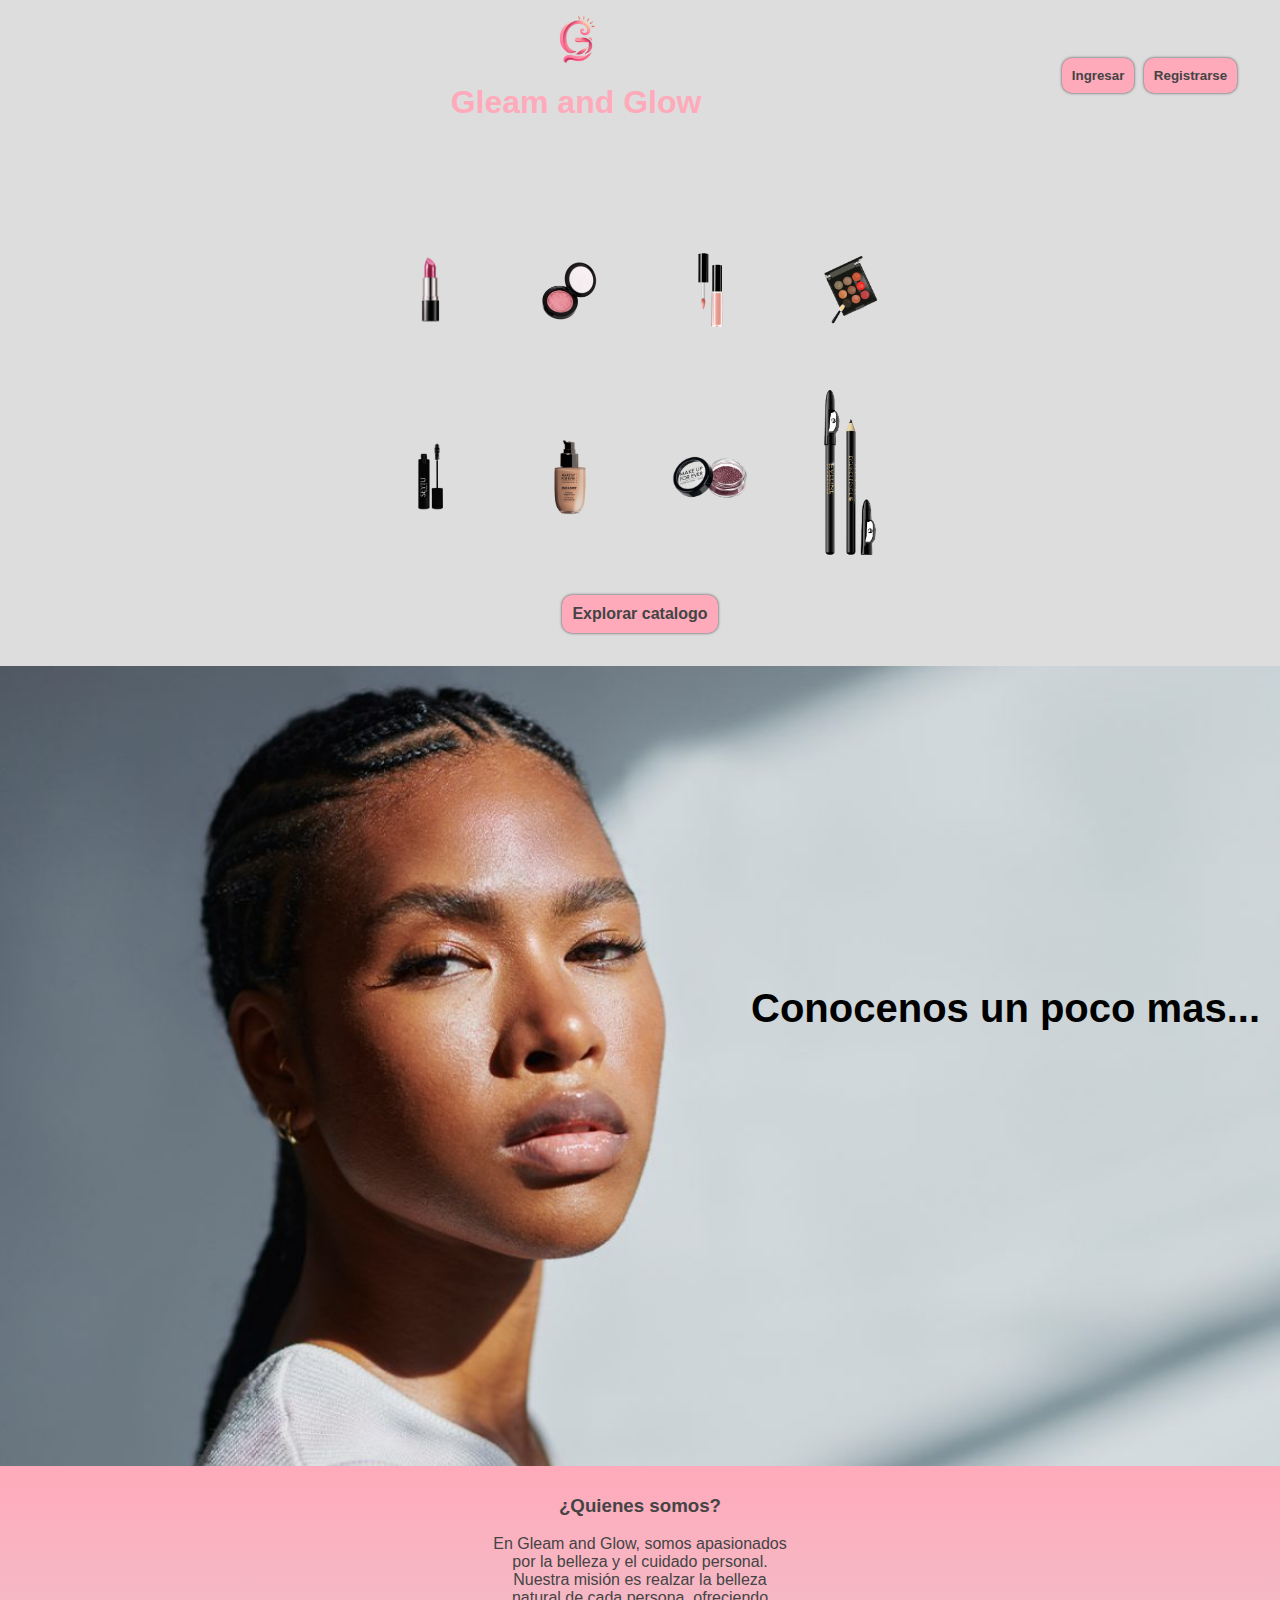
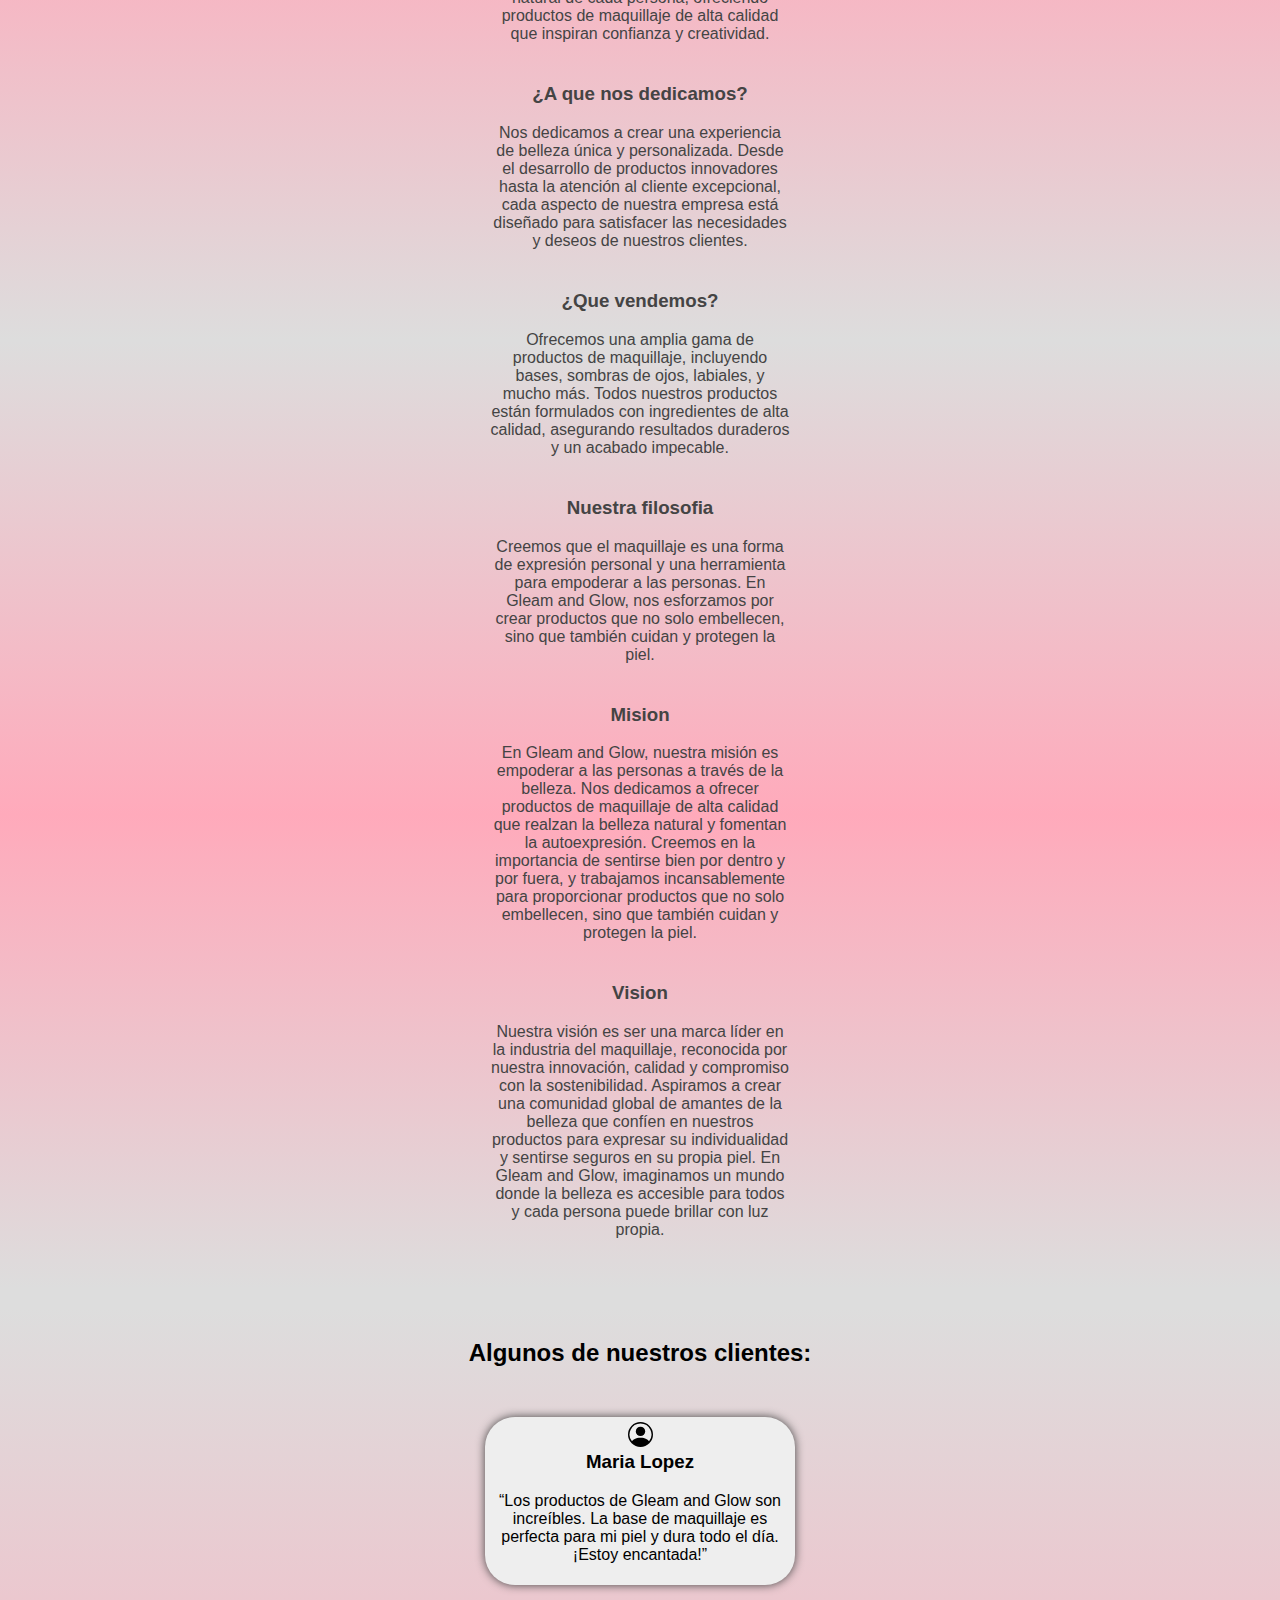
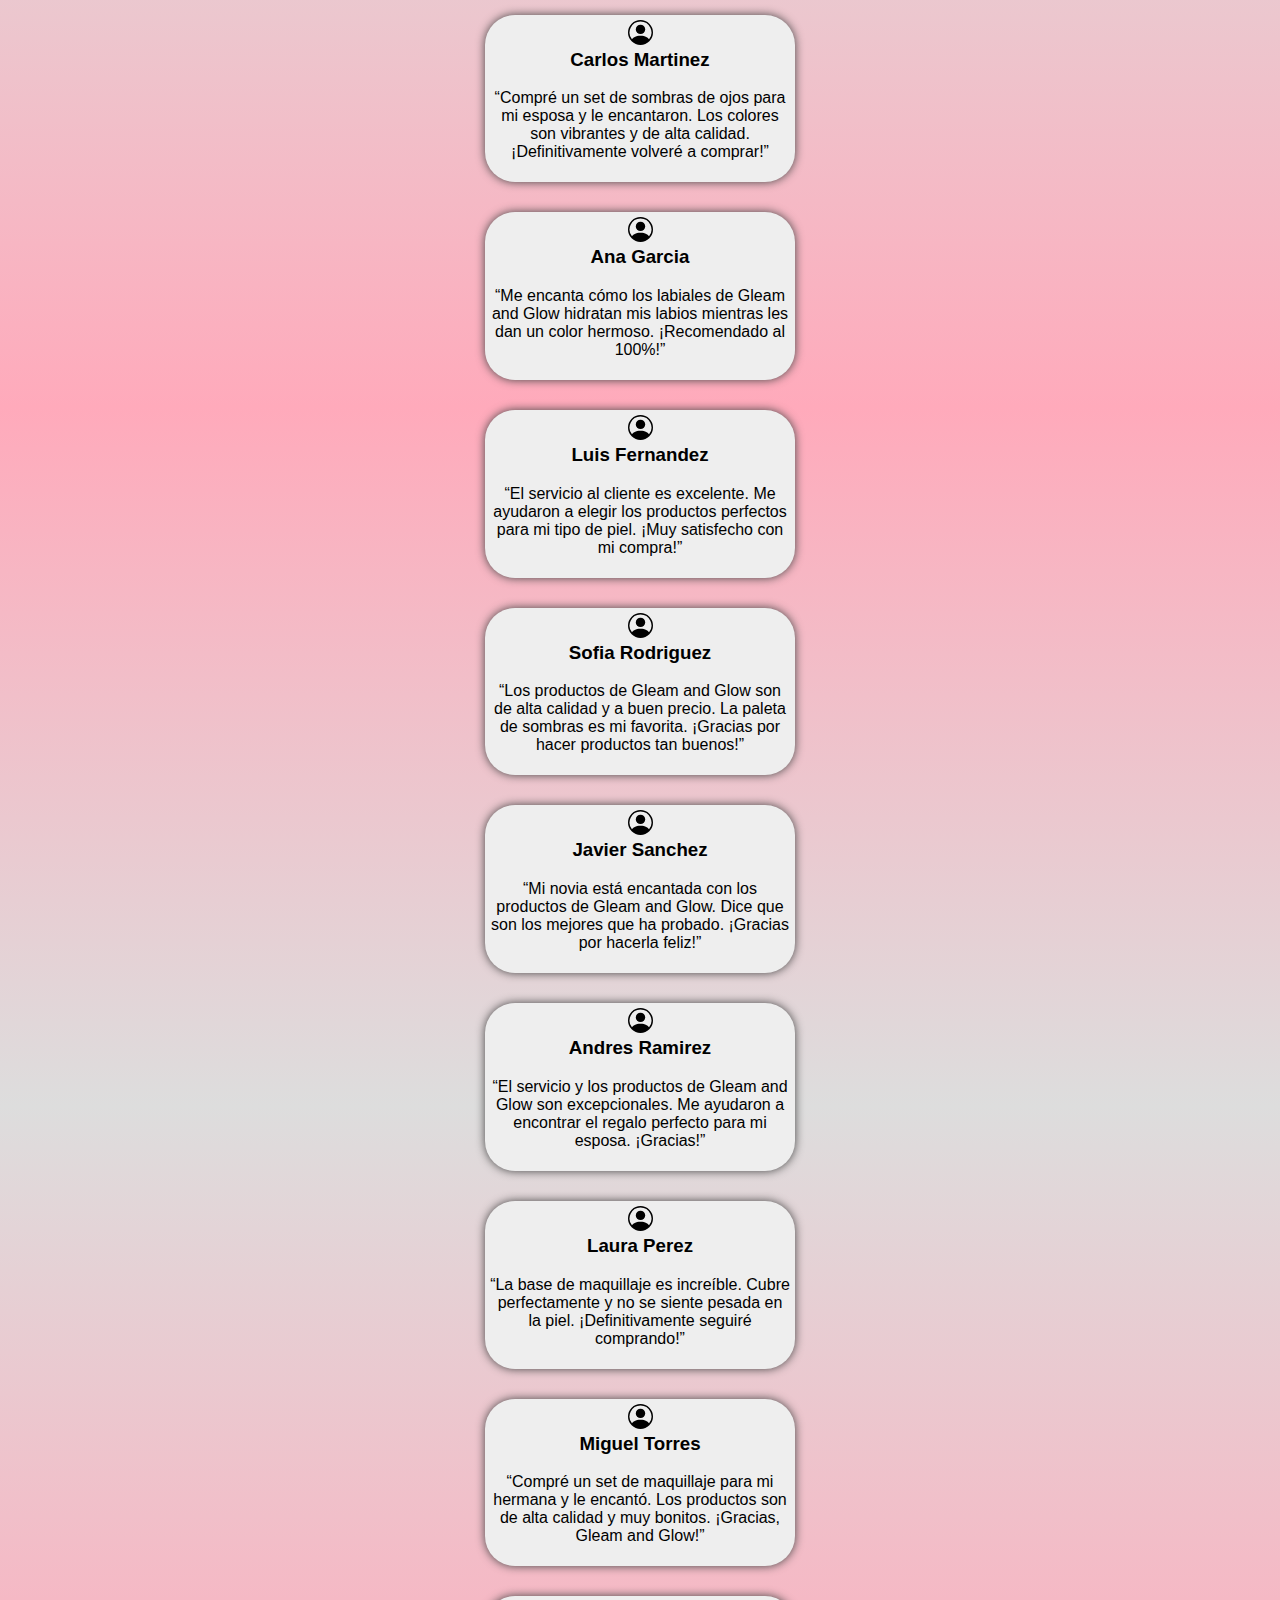
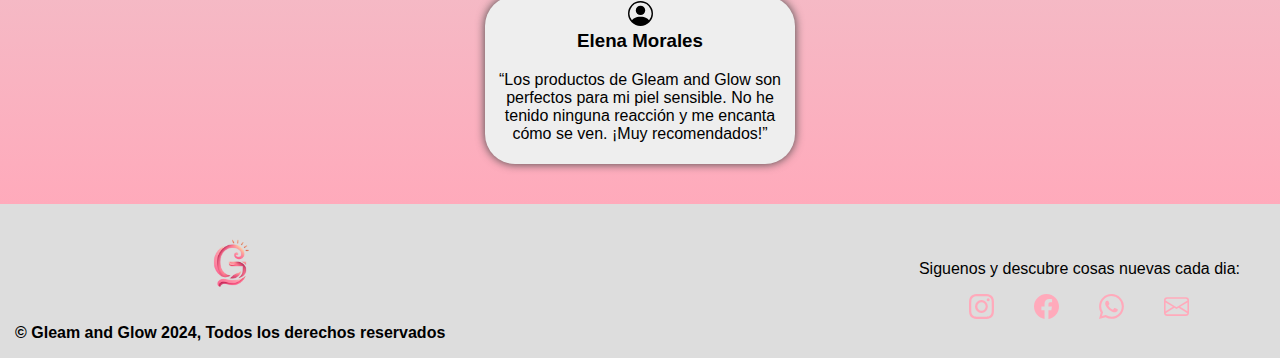
==== commit ad43cea1: "Definicion de los estilos a la pagina principal y reestructuracion de algunas etiquetas e imagenes" ====
--- a/inicio.html
+++ b/inicio.html
@@ -11,61 +11,63 @@
 <body>
     <!--Encabezado con el nombre y logo de la empresa, botones de inicio y registro de sesion, y seccion secreta de bienvenida al usuario en caso de haver iniciado sesion-->
     <header>
-        <div>
+        <div class="head">
             <img src="assest/Img/logo.png" alt="Logo">
-            <h1 id="Nombre-empresa">Gleam and Glow</h1>
+            <h1 id="nombre-empresa">Gleam and Glow</h1>
         </div>
         <div id="auth-buttons">
             <button id="inicio">Ingresar</button>
             <button id="registro">Registrarse</button>
         </div>
-        <div id="user-area">
-            <p>hola<span id="username-display">!</span></p>
+        <div id="user-area" style="display: none;">
+            <p>Hola<span id="username-display">!</span></p>
             <button><img src="assest/Img/Cerrar sesion.svg" alt="Cerrar sesion"></button>
         </div>
     </header>
     <!--Seccion principal con un mosaico mostrando los productos mas relevantes y un boton de llamado a la accion para explorar mas productos-->
-    <main>
-        <section class="Mosaico-productos">
-            <div><img src="assest/Img/mosaico/producto-mosaico-1.png" alt="Imagen ilustrativa" class="products"></div>
-            <div><img src="assest/Img/mosaico/producto-mosaico-2.png" alt="Imagen ilustrativa" class="products"></div>
-            <div><img src="assest/Img/mosaico/producto-mosaico-3.png" alt="Imagen ilustrativa" class="products"></div>
-            <div><img src="assest/Img/mosaico/producto-mosaico-4.png" alt="Imagen ilustrativa" class="products"></div>
-            <div><img src="assest/Img/mosaico/producto-mosaico-5.png" alt="Imagen ilustrativa" class="products"></div>
-            <div><img src="assest/Img/mosaico/producto-mosaico-6.png" alt="Imagen ilustrativa" class="products"></div>
-            <div><img src="assest/Img/mosaico/producto-mosaico-7.png" alt="Imagen ilustrativa" class="products"></div>
-            <div><img src="assest/Img/mosaico/producto-mosaico-8.png" alt="Imagen ilustrativa" class="products"></div>
-        </section>
-        <button><a href="productos.html">Explorar catalogo</a></button>
+    <main class="mosaico-productos">
+            <div id="bloque-1">
+            <img src="assest/Img/mosaico/producto-mosaico-1.jpg" alt="Imagen ilustrativa" class="products">
+            <img src="assest/Img/mosaico/producto-mosaico-2.png" alt="Imagen ilustrativa" class="products">
+            <img src="assest/Img/mosaico/producto-mosaico-3.png" alt="Imagen ilustrativa" class="products">
+            <img src="assest/Img/mosaico/producto-mosaico-4.png" alt="Imagen ilustrativa" class="products">                
+            </div>
+            <div id="bloque-2">
+            <img src="assest/Img/mosaico/producto-mosaico-5.png" alt="Imagen ilustrativa" class="products">
+            <img src="assest/Img/mosaico/producto-mosaico-6.png" alt="Imagen ilustrativa" class="products">
+            <img src="assest/Img/mosaico/producto-mosaico-7.png" alt="Imagen ilustrativa" class="products">
+            <img src="assest/Img/mosaico/producto-mosaico-8.png" alt="Imagen ilustrativa" class="products">                
+            </div>
+            <div class="ir"><a href="productos.html">Explorar catalogo</a></div>
     </main>
     <!--Seccion secundaria, donde se mostrara informacion de la empresa, quienes somos, mision y vision-->
     <aside>
-        <div id="Banner">
-            <span>Conocenos un poco mas...</span>
+        <div id="banner">
+            <h2>Conocenos un poco mas...</h2>
         </div>
-        <section class="Info">
-                <div id="Quienes-somos">
-                    <h2>¿Quienes somos?</h2>
+        <section class="info">
+                <div id="quienes-somos">
+                    <h3>¿Quienes somos?</h3>
                     <p>En Gleam and Glow, somos apasionados por la belleza y el cuidado personal. Nuestra misión es realzar la belleza natural de cada persona, ofreciendo productos de maquillaje de alta calidad que inspiran confianza y creatividad.</p>
                 </div>
                 <div id="a-que-nos-dedicamos">
-                    <h2>¿A que nos dedicamos?</h2>
+                    <h3>¿A que nos dedicamos?</h3>
                     <p>Nos dedicamos a crear una experiencia de belleza única y personalizada. Desde el desarrollo de productos innovadores hasta la atención al cliente excepcional, cada aspecto de nuestra empresa está diseñado para satisfacer las necesidades y deseos de nuestros clientes.</p>
                 </div>
-                <div id="¿Que-vendemos?">
-                    <h2>¿Que vendemos?</h2>
+                <div id="que-vendemos?">
+                    <h3>¿Que vendemos?</h3>
                     <p>Ofrecemos una amplia gama de productos de maquillaje, incluyendo bases, sombras de ojos, labiales, y mucho más. Todos nuestros productos están formulados con ingredientes de alta calidad, asegurando resultados duraderos y un acabado impecable.</p>
                 </div>
-                <div id="Nuestra-filosofa">
-                    <h2>Nuestra filosofia</h2>
+                <div id="nuestra-filosofa">
+                    <h3>Nuestra filosofia</h3>
                     <p>Creemos que el maquillaje es una forma de expresión personal y una herramienta para empoderar a las personas. En Gleam and Glow, nos esforzamos por crear productos que no solo embellecen, sino que también cuidan y protegen la piel.</p>
                 </div>
-                <div id="Mision">
-                    <h2>Mision</h2>
+                <div id="mision">
+                    <h3>Mision</h3>
                     <p>En Gleam and Glow, nuestra misión es empoderar a las personas a través de la belleza. Nos dedicamos a ofrecer productos de maquillaje de alta calidad que realzan la belleza natural y fomentan la autoexpresión. Creemos en la importancia de sentirse bien por dentro y por fuera, y trabajamos incansablemente para proporcionar productos que no solo embellecen, sino que también cuidan y protegen la piel.</p>
                 </div>
-                <div id="Vision">
-                    <h2>Vision</h2>
+                <div id="vision">
+                    <h3>Vision</h3>
                     <p>Nuestra visión es ser una marca líder en la industria del maquillaje, reconocida por nuestra innovación, calidad y compromiso con la sostenibilidad. Aspiramos a crear una comunidad global de amantes de la belleza que confíen en nuestros productos para expresar su individualidad y sentirse seguros en su propia piel. En Gleam and Glow, imaginamos un mundo donde la belleza es accesible para todos y cada persona puede brillar con luz propia.</p>
                 </div>
         </section>
@@ -73,6 +75,7 @@
     <!--Seccion principal que mostrara las reseñas de algunos clientes-->
     <main>
         <section class="Reseñas">
+            <h2>Algunos de nuestros clientes:</h2>
             <div class="Reseña-tarjeta">
                 <img src="assest/Img/usuario.svg" alt="Reseñas de cliente">
                 <h3>Maria Lopez</h3>
@@ -127,14 +130,14 @@
     </main>
     <!--Pie de pagina con el logo de la empresa, derechos de autor, y apartado de redes de contacto-->
     <footer>
-        <div>
+        <div class="derechos">
             <img src="assest/Img/logo.png" alt="Logo">
-            <span>
+            <p>
                 © Gleam and Glow 2024, Todos los derechos reservados
-            </span>
+            </p>
         </div>
-        <div>
-            <span>Siguenos y descubre cosas nuevas cada dia</span>
+        <div class="redes">
+            <p>Siguenos y descubre cosas nuevas cada dia:</p>
             <ul>
                 <li><a href="https://instagram.com" target="_blank"><img src="assest/Img/instagram.svg" alt="Redes de contacto" class="Redes"></a></li>
                 <li><a href="https://facebook.com" target="_blank"><img src="assest/Img/facebook.svg" alt="Redes de contacto" class="Redes"></a></li>
--- a/assest/Style/inicio.css
+++ b/assest/Style/inicio.css
@@ -0,0 +1,172 @@
+/*Estilo al body en general*/
+body{
+    font-family: sans-serif;
+    background-color: #ddd;
+    margin: 0;
+    padding: 0;
+}
+
+/*Estilos para el encabezado*/
+header{
+    width: 100%;
+    height: 200px;
+    text-align: center;
+    display: flex;
+    justify-content: space-between;
+}
+.head img{
+    width: 5em;
+}
+.head{
+    box-sizing: border-box;
+    width: 80%;
+    padding-left:8em;
+}
+#nombre-empresa{
+color: #fab;
+margin: 0;
+}
+#auth-buttons{
+box-sizing: border-box;
+margin: auto;
+padding-bottom:50px;
+}
+#auth-buttons button{
+    background-color: #fab;
+    font-weight: bold;
+    border: none;
+    color: #444;
+    border-radius: 10px;
+    margin: 0 5px 0 0;
+    padding: 10px;
+    box-shadow: 0 0 3px 0 #444;
+}
+#auth-buttons button:hover{
+    font-weight: bold;
+    background-color: #eee;
+    color: #fab;
+}
+
+/*Estilos para la seccion de el mosaico*/
+main{
+    width: 100%;
+    margin: 20px 0 20px 0;
+}
+#bloque-1, #bloque-2{
+    box-sizing: border-box;
+    display: flex;
+    align-items: center;
+    justify-content: center;
+}
+.products{
+    margin: 30px;
+    width: 5em;
+}
+.products:hover{
+    transition: transform 0.5s;
+    transform: scale(1.25);
+}
+.ir{
+    box-sizing: border-box;
+    display: flex;
+    align-items: center;
+    justify-content: center;
+}
+.ir a{
+    box-shadow: 0 0 3px 0 #444;
+    border-radius: 10px;
+    font-weight: bold;
+    padding: 10px;
+    background-color: #fab;
+    text-decoration: none;
+    color: #444;
+}
+.ir a:hover{
+    font-weight: bold;
+    background-color: #eee;
+    color: #fab;
+}
+
+/*Estilo para el banner*/
+#banner{
+    background-image: url("../Img/banner.jpeg");
+    width: 100%;
+    height: 50em;
+    background-size: cover;
+    margin: 20px 0 0 0
+}
+#banner h2{
+    font-size: 2.5em;
+    display: flex;
+    justify-content: right;
+    padding: 8em 0.5em 0 0;
+}
+
+/*Estilo para la seccion de informacion*/
+.info{
+    background: linear-gradient(#fab,#ddd,#fab, #ddd);
+    padding: 10px;
+}
+.info div{
+    box-sizing: content-box;
+    width: 300px;
+    margin: auto;
+    margin-bottom: 40px;
+    text-align: center;
+    color: #444;
+}
+
+/*Estilos para la seccion de reseñas*/
+.Reseñas{
+    padding: 10px;
+    background:linear-gradient(#ddd,#fab,#ddd,#fab)
+}
+
+.Reseñas h2{
+    text-align: center;
+    margin-bottom: 50px;
+}
+.Reseña-tarjeta{
+    box-sizing: content-box;
+    width: 300px;
+    text-align: center;
+    margin: auto;
+    padding: 5px;
+    background-color: #eee;
+    border-radius: 30px;
+    box-shadow: 0 0 10px 0 #444;
+    margin-bottom:30px;
+}
+.Reseña-tarjeta h3{
+    margin-top: 0;
+}
+
+/*Estilos para el pie de pagina*/
+footer{
+    display: flex;
+    justify-content: space-between;
+}
+.derechos{
+    font-weight: bold;
+    padding-left: 15px;
+    text-align: center;
+}
+.derechos img{
+    width: 5em;
+}
+
+.redes{
+padding: 20px 40px 0 0;
+}
+.redes ul{
+display: flex;
+justify-content: center;
+}
+.redes ul li{
+list-style: none;
+margin-right: 40px;
+}
+.redes img:hover{
+    transition: transform 0.5s;
+    transform: scale(1.5);
+}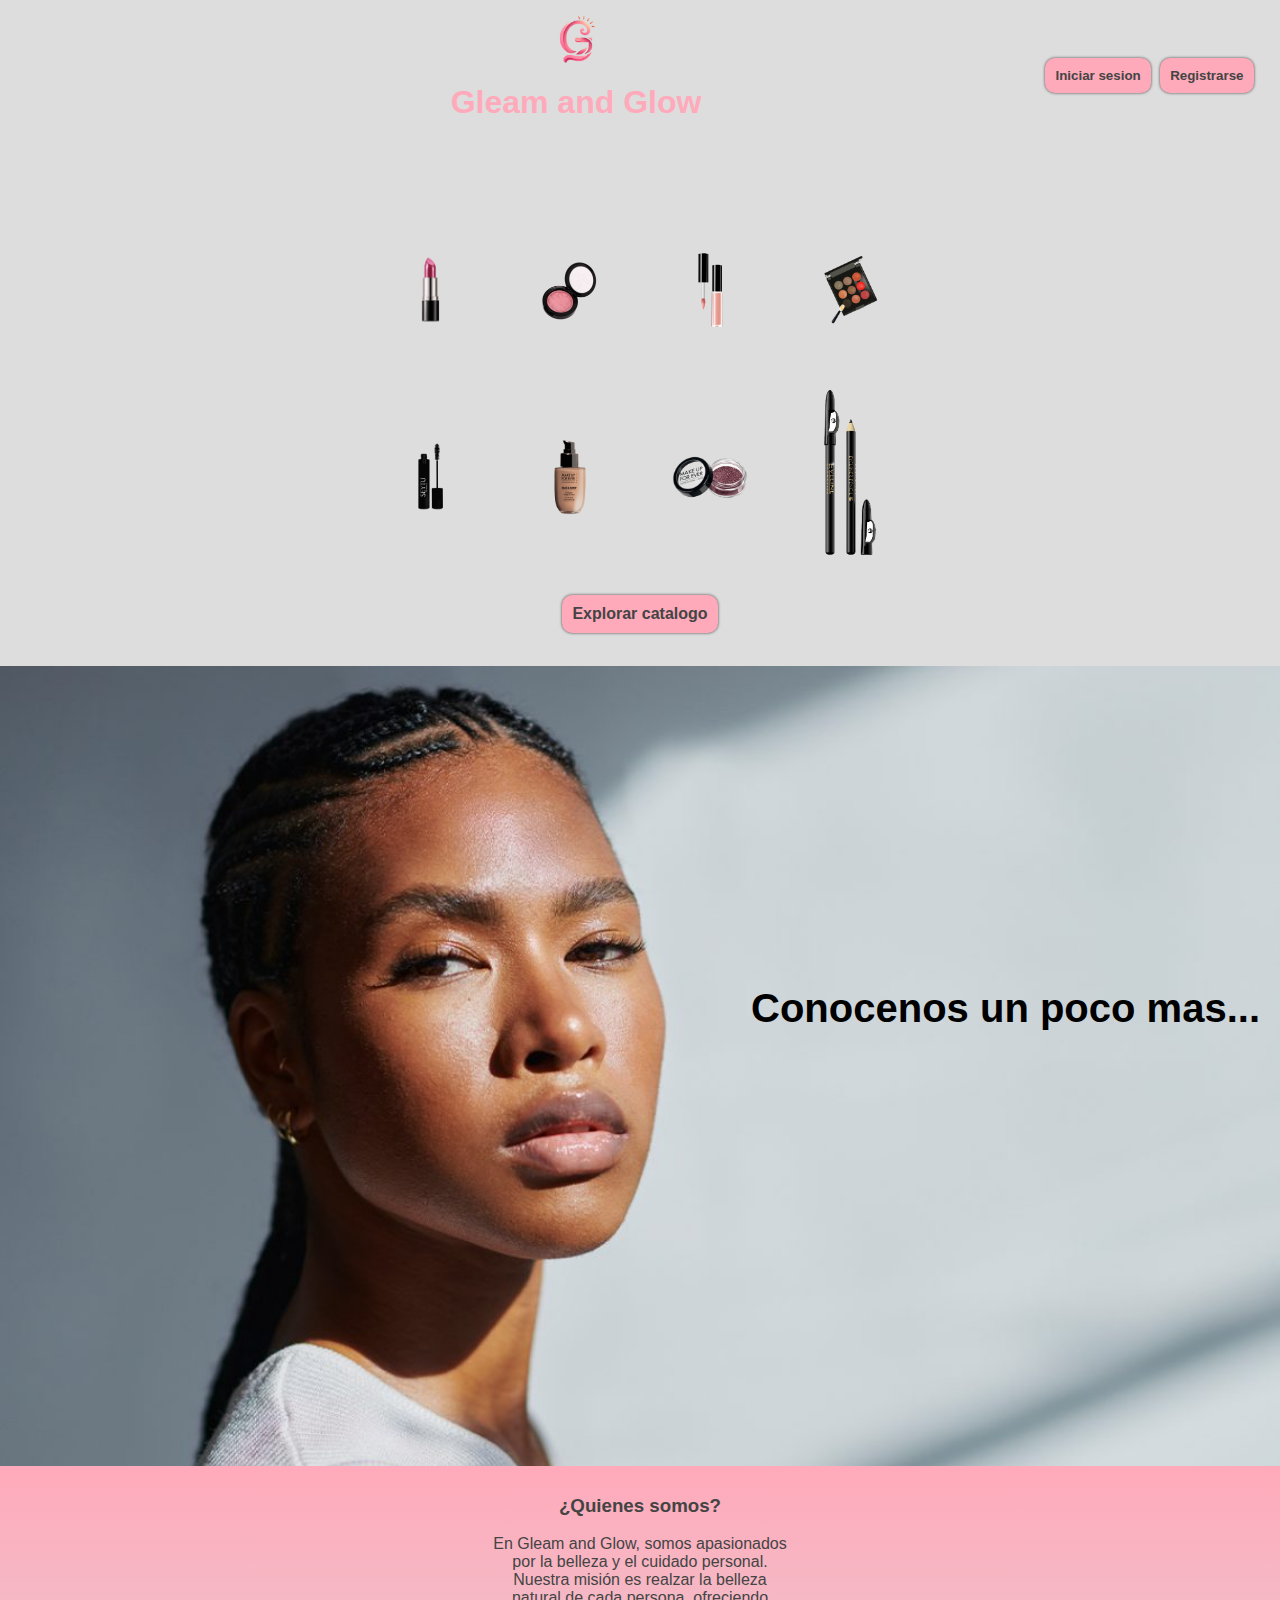
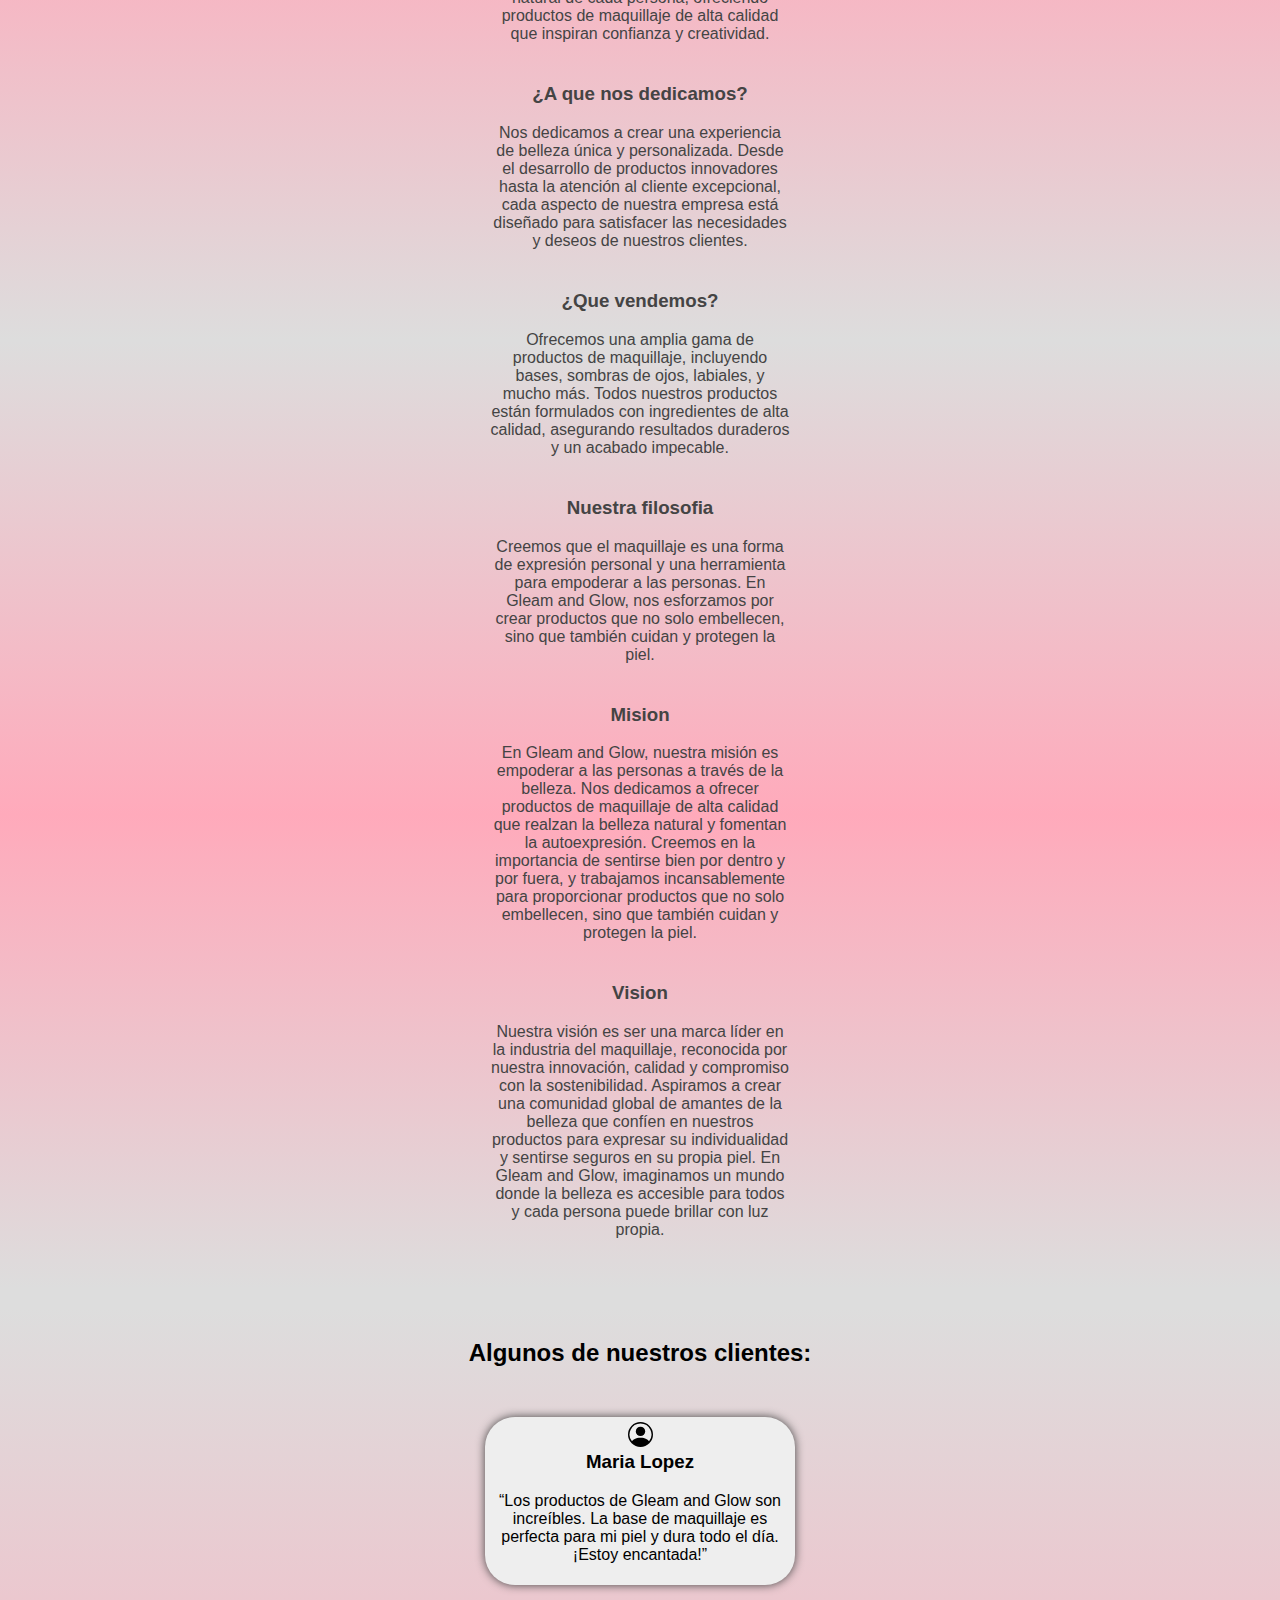
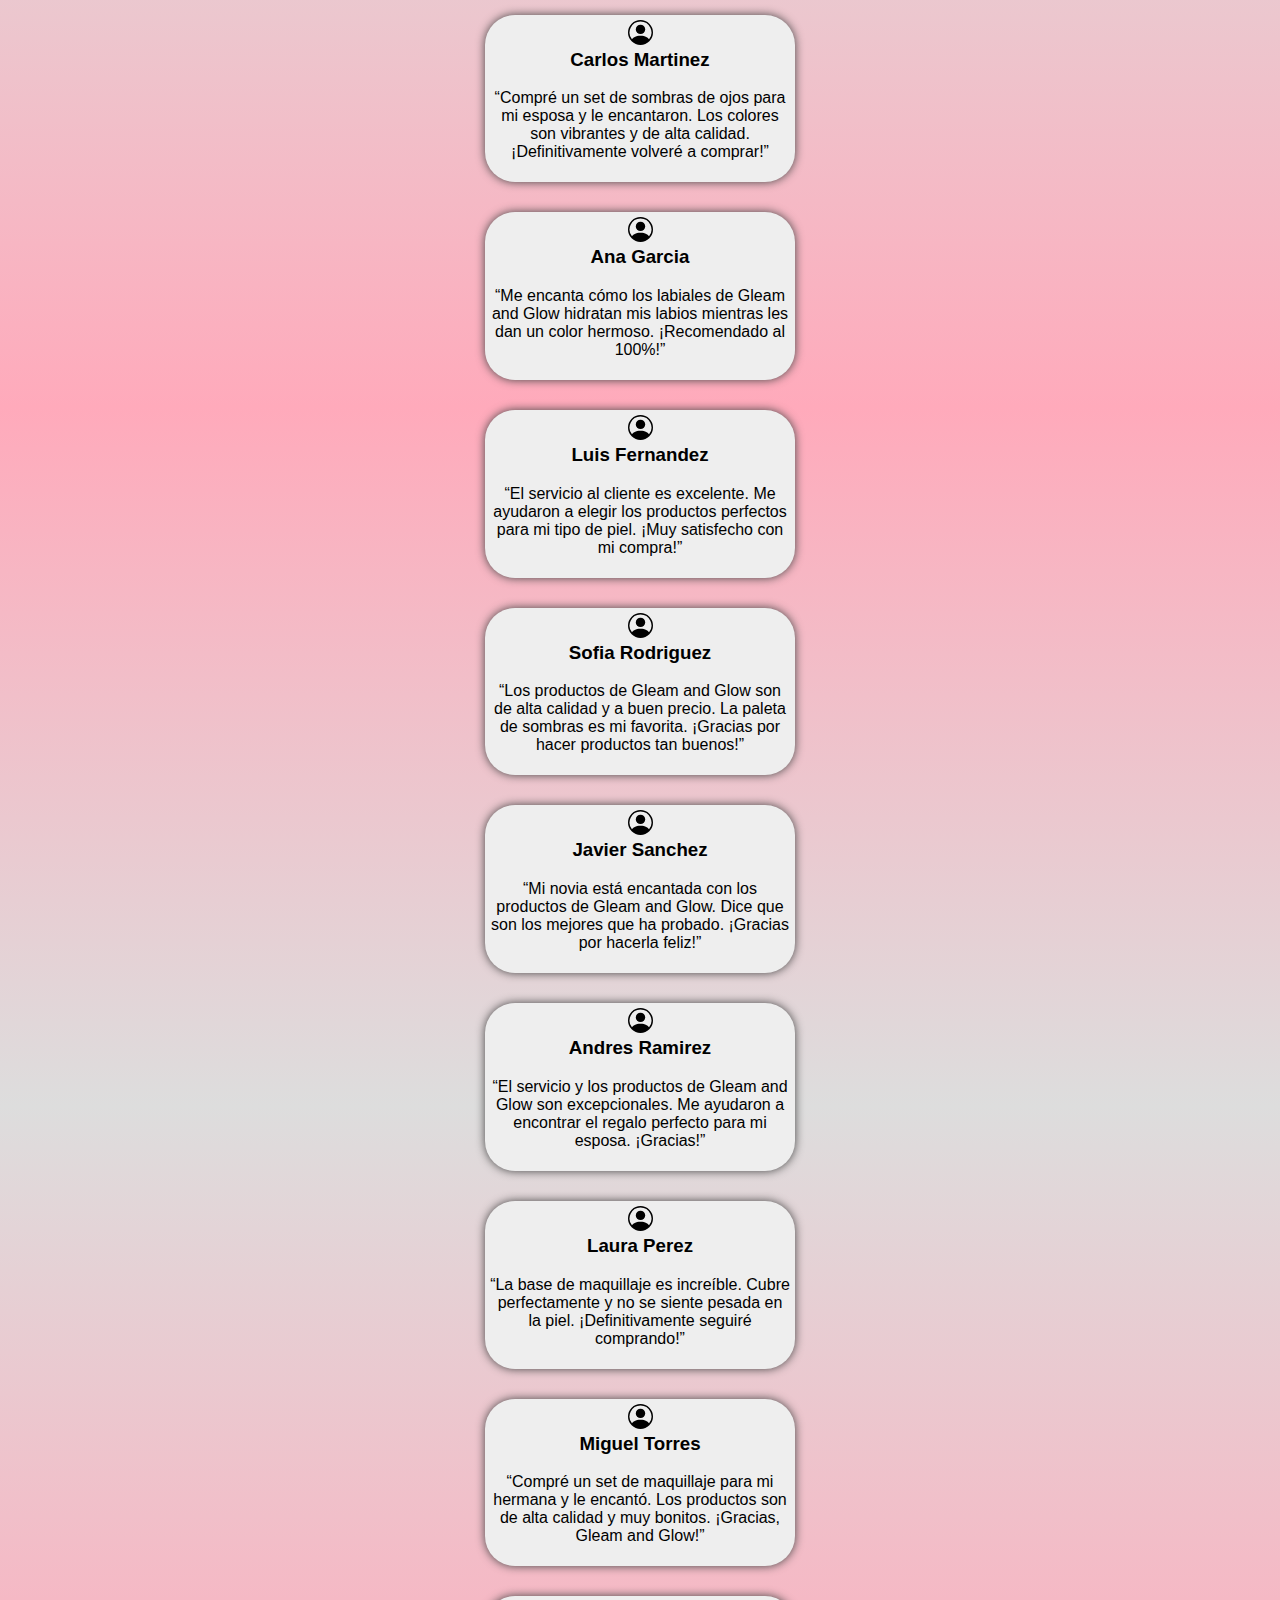
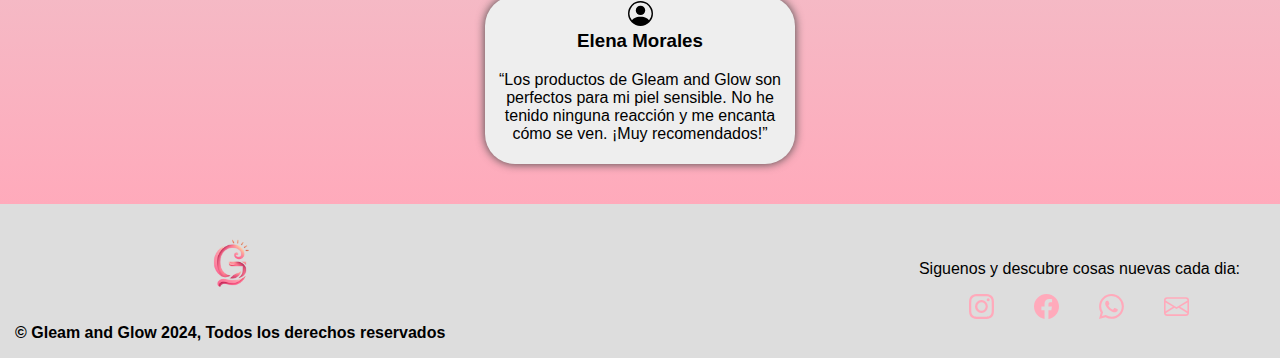
==== commit 695d09f8: "Habilitacion de los botones de inicio y registro de usuario en las paginas de inicio y productos, as" ====
--- a/inicio.html
+++ b/inicio.html
@@ -4,7 +4,6 @@
     <meta charset="UTF-8">
     <meta name="viewport" content="width=device-width, initial-scale=1.0">
     <link rel="stylesheet" href="assest/Style/inicio.css">
-    <script src="assest/Script/script.js"></script>
     <link rel="icon" href="assest/Img/logo.png" type="favicon/png">
     <title>Gleam and Glow-inicio</title>
 </head>
@@ -15,14 +14,17 @@
             <img src="assest/Img/logo.png" alt="Logo">
             <h1 id="nombre-empresa">Gleam and Glow</h1>
         </div>
-        <div id="auth-buttons">
-            <button id="inicio">Ingresar</button>
-            <button id="registro">Registrarse</button>
-        </div>
-        <div id="user-area" style="display: none;">
-            <p>Hola<span id="username-display">!</span></p>
-            <button><img src="assest/Img/Cerrar sesion.svg" alt="Cerrar sesion"></button>
-        </div>
+                <!-- Botones de Registro e Inicio de Sesión (solo se muestran si no ha iniciado sesión) -->
+                <div id="auth-buttons">
+                    <button onclick="window.location.href='inicio-usuario.html'" >Iniciar sesion</button>
+                    <button onclick="window.location.href='registro-usuario.html'" >Registrarse</button>
+                </div>
+        
+                <!-- Área del Usuario (solo se muestra si ha iniciado sesión) -->
+                <div id="user-area" style="display: none;">
+                    <p>¡HOLA, <span id="username-display"></span>! <br>Explora y disfruta nuestro catalogo</p>
+                    <button onclick="logout()"><img src="assest/Img/Cerrar sesion.svg" alt="Cerrar sesion"></button>
+                </div>
     </header>
     <!--Seccion principal con un mosaico mostrando los productos mas relevantes y un boton de llamado a la accion para explorar mas productos-->
     <main class="mosaico-productos">
@@ -147,4 +149,5 @@
         </div>
     </footer>
 </body>
+<script src="assest/Script/script.js"></script>
 </html>--- a/assest/Style/inicio.css
+++ b/assest/Style/inicio.css
@@ -45,6 +45,27 @@
     font-weight: bold;
     background-color: #eee;
     color: #fab;
+    cursor: pointer;
+}
+#user-area{
+    box-sizing: border-box;
+    margin: auto;
+    padding:0 20px 50px 0;
+    color: #444;
+    font-weight: bold;
+}
+#user-area button{
+    margin: 0;
+    background-color: #fab;
+    border: none;
+    border-radius: 10px;
+    box-shadow: 0 0 3px 0 #444;
+}
+#user-area button:hover{
+cursor: pointer;
+}
+#username-display{
+    text-transform: uppercase;
 }
 
 /*Estilos para la seccion de el mosaico*/
